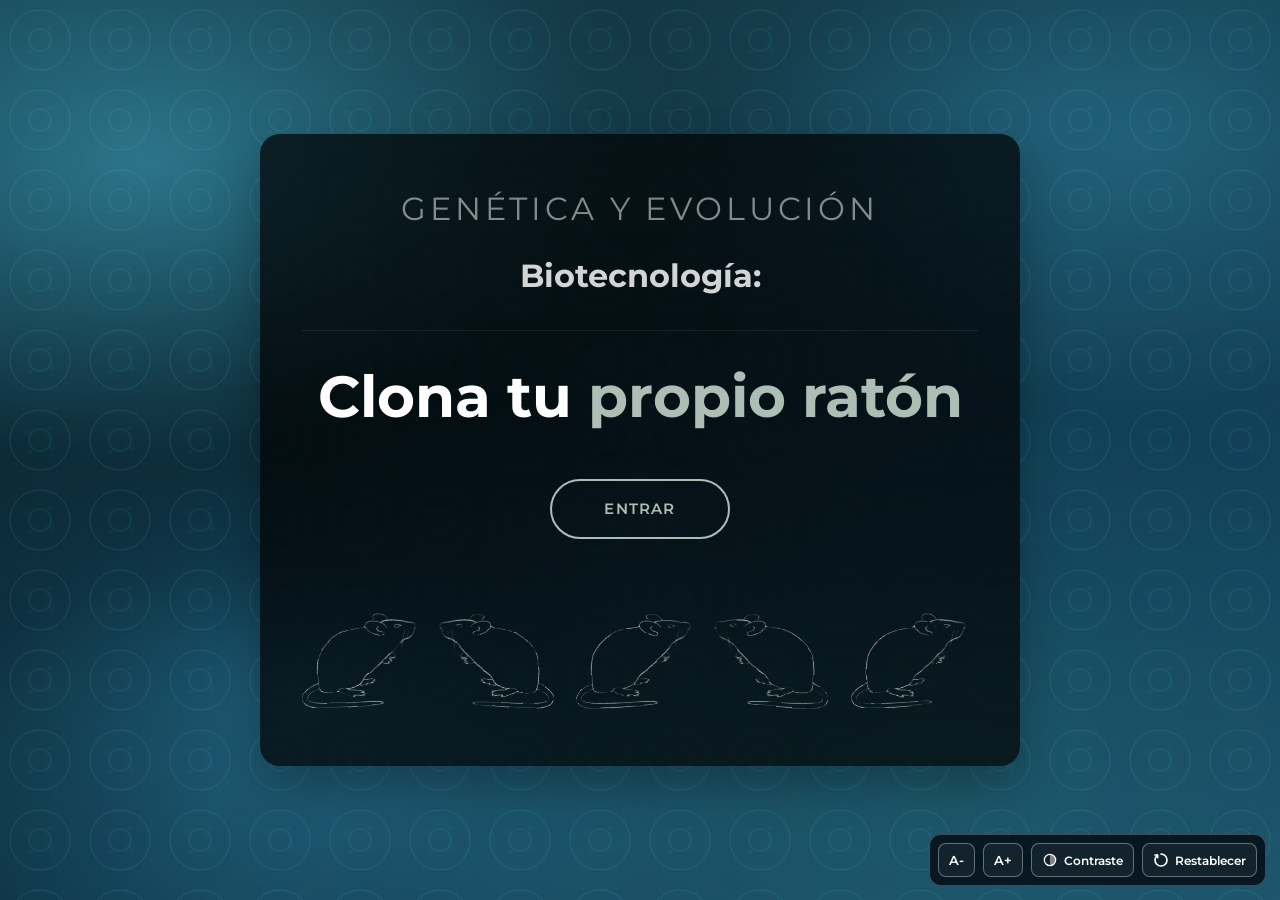
==== index.html @ f8369524 "Add SVG icons for navigation and branding - Added arrow-left.svg for left navigation functionality. " ====
<!DOCTYPE html>
<html lang="es">

<head>
  <!-- meta description -->
  <meta charset="UTF-8" />
  <meta name="viewport" content="width=device-width, initial-scale=1.0" />
  <meta name="description" content="Genética y Evolución – Clona tu propio ratón" />
  <meta name="title" content="Genética y Evolución – Clona tu propio ratón" />
  <meta name="keywords"
    content="biotecnología, genética, evolución, clonación, laboratorio, prelaboratorio, autoevaluación" />
  <meta name="author"
    content="Programa de Producción Electrónica Multimedial (PEM) - Universidad Estatal a Distancia (UNED)">
  <!-- og -->
  <meta property="og:title" content="Genética y Evolución – Clona tu propio ratón">
  <meta property="og:description"
    content="Este material está diseñado especialmente para personas docentes de biología, brindando una herramienta dinámica y enriquecedora para la enseñanza de conceptos clave de genética y evolución. Su propósito es brindar un espacio interactivo en el que las personas educadoras puedan explorar, experimentar y descubrir métodos innovadores para abordar la genética y evolución en el contexto de la vida cotidiana.">
  <meta property="og:image" content="https://multimedia.uned.ac.cr/pem/genetica-y-evolucion/og-image.png">
  <meta property="og:url" content="https://multimedia.uned.ac.cr/pem/genetica-y-evolucion/">
  <meta property="og:type" content="website">
  <meta property="og:locale" content="es_ES">
  <meta property="og:site_name" content="Genética y Evolución – Clona tu propio ratón">


  <title>Genética y Evolución</title>
  <link rel="icon" href="favicon.svg" type="image/svg+xml" />
  <link rel="stylesheet" href="app/css/styles.css" />
</head>

<body>

  <svg width="0" height="0" aria-hidden="true" focusable="false"
    style="position:absolute; left:-9999px; overflow:hidden;">
    <filter xmlns="http://www.w3.org/2000/svg" id="hand-drawn-filter" x="-20%" y="-20%" width="140%" height="140%">
      <feTurbulence id="prefix__turb" type="fractalNoise" baseFrequency="0.02 0.06" numOctaves="2" seed="2"
        result="turb">
        <animate attributeName="seed" from="2" to="20" dur="4s" repeatCount="indefinite" />
      </feTurbulence>
      <feDisplacementMap in2="turb" in="SourceGraphic" scale="5" xChannelSelector="R" yChannelSelector="G" />
      <feComponentTransfer>
        <feFuncR type="table" tableValues="0 0.5 1" />
        <feFuncG type="table" tableValues="0 0.5 1" />
        <feFuncB type="table" tableValues="0 0.5 1" />
        <feFuncA type="table" tableValues="0 0.5 1" />
      </feComponentTransfer>
      <feColorMatrix values="1 0 0 0 0 0 1 0 0 0 0 0 1 0 0 0 0 0 1 0" />
      <feComposite in2="SourceGraphic" operator="in" />
    </filter>
  </svg>



  <div class="frontbox-layout" id="frontbox-content">
    <section class="frontbox-card" aria-label="frontbox principal">
      <p class="frontbox-subtitle">Genética y evolución</p>
      <h2 class="frontbox-description">Biotecnología:</h2>
      <hr>
      <h1 class="frontbox-title">Clona tu <span>propio ratón</span></h1>
      <a href="main.html" class="btn-enter">Entrar</a>
      <div class="mouse-pattern-strip" aria-hidden="true">
        <div class="mouse-pattern-row">
          <span class="mouse-item"></span>
          <span class="mouse-item is-flipped"></span>
          <span class="mouse-item"></span>
          <span class="mouse-item is-flipped"></span>
          <span class="mouse-item"></span>
          <span class="mouse-item is-flipped"></span>
          <span class="mouse-item"></span>
          <span class="mouse-item is-flipped"></span>
          <span class="mouse-item"></span>
          <span class="mouse-item is-flipped"></span>
          <span class="mouse-item"></span>
          <span class="mouse-item is-flipped"></span>
        </div>
      </div>
    </section>
  </div>

  <script src="app/js/accessibility.js"></script>

</body>

</html>
---- app/css/styles.css ----
/* ============================================================
   FONTS
   ============================================================ */
@font-face {
    font-family: 'Montserrat';
    font-style: normal;
    font-weight: 100 900;
    font-display: swap;
    src: url('../fonts/montserrat/montserrat-latin-ext.woff2') format('woff2');
    unicode-range: U+0100-02BA, U+02BD-02C5, U+02C7-02CC, U+02CE-02D7,
        U+02DD-02FF, U+0304, U+0308, U+0329, U+1D00-1DBF, U+1E00-1E9F,
        U+1EF2-1EFF, U+2020, U+20A0-20AB, U+20AD-20C0, U+2113, U+2C60-2C7F,
        U+A720-A7FF;
}

@font-face {
    font-family: 'Montserrat';
    font-style: normal;
    font-weight: 100 900;
    font-display: swap;
    src: url('../fonts/montserrat/montserrat-latin.woff2') format('woff2');
    unicode-range: U+0000-00FF, U+0131, U+0152-0153, U+02BB-02BC, U+02C6,
        U+02DA, U+02DC, U+0304, U+0308, U+0329, U+2000-206F, U+20AC, U+2122,
        U+2191, U+2193, U+2212, U+2215, U+FEFF, U+FFFD;
}

/* ============================================================
   DESIGN TOKENS
   ============================================================ */
:root {
    --color-bg-start: #17475d;
    --color-bg-end: #1b5878;
    --color-bg-mid: #08222e;

    --color-accent: #adbeb5;
    --color-accent-dim: #3ab8c7;

    --color-brand-bg: rgba(0, 0, 0, 0.7);
    --color-brand-border: rgba(255, 255, 255, 0.08);

    --color-nav-border: rgba(255, 255, 255, 0.35);
    --color-nav-text: rgba(255, 255, 255, 0.90);
    --color-nav-hover-bg: rgba(255, 255, 255, 0.08);
    --color-nav-active-bg: rgba(255, 255, 255, 0.13);
    --color-nav-active-border: rgba(255, 255, 255, 0.5);

    --color-card-bg: rgba(0, 0, 0, 0.3);
    --color-card-border: rgba(255, 255, 255, 0.4);
    --color-card-heading: #ffffff;
    --color-card-text: rgba(255, 255, 255, 0.82);

    --font-main: 'Montserrat', 'Helvetica Neue', Helvetica, Arial, sans-serif;

    --sidebar-width: 260px;
    --sidebar-gap: 28px;

    --radius-brand: 14px;
    --radius-nav: 50px;
    --radius-card: 20px;

    --transition-speed: 0.22s;
}

/* ============================================================
   RESET & BASE
   ============================================================ */
*,
*::before,
*::after {
    box-sizing: border-box;
    margin: 0;
    padding: 0;
}

html {
    font-size: 16px;
    scroll-behavior: smooth;
    /* Gradient base */
    background-color: var(--color-bg-mid);
}

.screen-reader-only {
    position: absolute;
    width: 1px;
    height: 1px;
    padding: 0;
    margin: -1px;
    overflow: hidden;
    clip: rect(0, 0, 0, 0);
    white-space: nowrap;
    border: 0;
}

body {
    font-family: var(--font-main);
    font-weight: 400;
    line-height: 1.7;
    min-height: 100dvh;
    position: relative;
    overflow-x: hidden;
    color: var(--color-card-text);

    /* Gradient base */
    background-color: var(--color-bg-mid);
    background-image:
        url('../img/cell-bg.svg'),
        radial-gradient(55% 45% at 12% 18%, rgba(33, 112, 145, 0.58) 0%, rgba(33, 112, 145, 0.22) 42%, transparent 76%),
        radial-gradient(48% 42% at 82% 14%, rgba(20, 86, 120, 0.52) 0%, rgba(20, 86, 120, 0.20) 44%, transparent 78%),
        radial-gradient(62% 50% at 68% 70%, rgba(11, 58, 84, 0.62) 0%, rgba(11, 58, 84, 0.24) 46%, transparent 80%),
        radial-gradient(52% 46% at 24% 78%, rgba(45, 133, 170, 0.45) 0%, rgba(45, 133, 170, 0.16) 40%, transparent 76%),
        radial-gradient(40% 36% at 46% 40%, rgba(10, 42, 58, 0.50) 0%, rgba(10, 42, 58, 0.20) 38%, transparent 72%),
        linear-gradient(145deg, #0a2b3a 0%, var(--color-bg-mid) 34%, #0d3850 68%, #184d67 100%);
    background-repeat: repeat, no-repeat;
    background-attachment: fixed, fixed;
}

/* Subtle neo-biological animated glow layer */
body::before,
body::after {
    content: '';
    position: fixed;
    inset: -12%;
    pointer-events: none;
    z-index: 0;
}

body::before {
    background:
        radial-gradient(42% 36% at 18% 24%, rgba(96, 225, 236, 0.20) 0%, transparent 72%),
        radial-gradient(38% 34% at 82% 22%, rgba(80, 179, 214, 0.18) 0%, transparent 70%),
        radial-gradient(48% 42% at 68% 78%, rgba(84, 203, 173, 0.16) 0%, transparent 76%),
        radial-gradient(34% 30% at 26% 84%, rgba(54, 157, 193, 0.14) 0%, transparent 75%);
    filter: blur(7px);
    transform-origin: 50% 50%;
    mix-blend-mode: screen;
    opacity: 0.85;
    animation: bio-bg-drift 24s ease-in-out infinite alternate;
}

body::after {
    background:
        radial-gradient(120% 85% at 50% 10%, rgba(110, 233, 246, 0.085) 0%, transparent 62%),
        linear-gradient(125deg, rgba(120, 236, 245, 0.05) 0%, transparent 38%, rgba(85, 204, 184, 0.045) 62%, transparent 100%),
        conic-gradient(from 0deg at 50% 50%, rgba(120, 236, 245, 0.04), transparent 30%, rgba(120, 236, 245, 0.035), transparent 70%, rgba(120, 236, 245, 0.04));
    filter: blur(1px);
    mix-blend-mode: screen;
    opacity: 0.78;
    animation: bio-bg-breathe 12s ease-in-out infinite;
}

@keyframes bio-bg-drift {
    0% {
        transform: translate3d(0, 0, 0) scale(1);
    }

    50% {
        transform: translate3d(2.8%, -2.2%, 0) scale(1.05);
    }

    100% {
        transform: translate3d(-2.1%, 1.8%, 0) scale(1.04);
    }
}

@keyframes bio-bg-breathe {

    0%,
    100% {
        opacity: 0.56;
    }

    50% {
        opacity: 0.95;
    }
}

body>* {
    position: relative;
    z-index: 1;
}

/* CREDITS */

#credits-logo {
    width: 120px;
    margin: 20px;
}

/* ============================================================
   ACCESSIBILITY TOOLBAR
   ============================================================ */
.a11y-toolbar {
    position: fixed;
    right: 14px;
    bottom: 14px;
    z-index: 1400;
    display: flex;
    align-items: center;
    gap: 8px;
    padding: 8px;
    border-radius: 12px;
    background: rgba(4, 14, 22, 0.85);
    border: 1px solid rgba(255, 255, 255, 0.22);
    backdrop-filter: blur(6px);
    -webkit-backdrop-filter: blur(6px);
}

.a11y-btn {
    display: inline-flex;
    align-items: center;
    gap: 6px;
    min-height: 34px;
    padding: 6px 10px;
    border: 1px solid rgba(255, 255, 255, 0.35);
    border-radius: 8px;
    background: rgba(255, 255, 255, 0.05);
    color: #ffffff;
    font-family: var(--font-main);
    font-size: 0.82rem;
    font-weight: 600;
    cursor: pointer;
}

.a11y-btn:hover {
    background: rgba(255, 255, 255, 0.14);
}

.a11y-btn[aria-pressed='true'] {
    background: rgba(173, 190, 181, 0.28);
    border-color: rgba(255, 255, 255, 0.75);
}

.a11y-btn:focus-visible,
.btn-enter:focus-visible,
.nav-btn:focus-visible,
.hamburger-btn:focus-visible {
    outline: 3px solid #f8ff9a;
    outline-offset: 2px;
}

.a11y-label {
    font-size: 0.78rem;
}

.a11y-icon {
    width: 16px;
    height: 16px;
    flex-shrink: 0;
    display: block;
}

/* ============================================================
   ACCESSIBILITY MODES
   ============================================================ */
body.a11y-high-contrast {
    color: #ffffff;
}

body.a11y-high-contrast .brand-box,
body.a11y-high-contrast .content-card,
body.a11y-high-contrast .frontbox-card,
body.a11y-high-contrast .nav-btn,
body.a11y-high-contrast .mouse-pattern-strip,
body.a11y-high-contrast .a11y-toolbar {
    background: #07131d !important;
    border-color: #ffffff !important;
    backdrop-filter: none !important;
    -webkit-backdrop-filter: none !important;
}

body.a11y-high-contrast .nav-btn.active {
    background: #ffffff !important;
    color: #000000 !important;
    border: 2px solid #ffffff !important;
}

body.a11y-high-contrast .btn-enter {
    color: #ffffff;
    border-color: #ffffff;
    background: #07131d;
}

body.a11y-high-contrast .btn-enter:hover {
    background: #ffffff;
    color: #000000;
}

body.a11y-high-contrast .section-title,
body.a11y-high-contrast .frontbox-title span,
body.a11y-high-contrast .ref-list li::before {
    color: #ffffff;
}

body.a11y-high-contrast .prelab-slider-nav,
body.a11y-high-contrast .prelab-tab-btn,
body.a11y-high-contrast .prelab-arrow-btn,
body.a11y-high-contrast .prelab-tab-btn::after {
    border-color: #ffffff !important;
    background: #07131d !important;
    color: #ffffff !important;
}

body.a11y-high-contrast .prelab-tab-btn.is-active::after {
    background: #ffffff !important;
}

/* ============================================================
   TYPOGRAPHY
   ============================================================ */
h1,
h2,
h3 {
    font-family: var(--font-main);
    line-height: 1.25;
}

/* ============================================================
   APP LAYOUT  (sidebar + main)
   ============================================================ */
.app-layout {
    display: grid;
    grid-template-columns: var(--sidebar-width) 1fr;
    grid-template-rows: 100dvh;
    min-height: 100dvh;
}

/* ============================================================
   SIDEBAR
   ============================================================ */
.sidebar {
    position: sticky;
    top: 0;
    height: 100dvh;
    display: flex;
    flex-direction: column;
    padding: 24px 20px 32px;
    gap: var(--sidebar-gap);
    overflow-y: auto;
    /* subtle edge separator */
    border-right: 1px solid rgba(255, 255, 255, 0.05);
    min-width: 280px;
}

/* Brand box */
.brand-box {
    background-color: var(--color-brand-bg);
    border: 0px solid var(--color-brand-border);
    border-radius: var(--radius-brand);
    padding: 18px 20px 20px;
    text-align: center;
    backdrop-filter: blur(2px);
    -webkit-backdrop-filter: blur(2px);
}

.brand-subtitle {
    font-size: 0.85rem;
    font-weight: 700;
    letter-spacing: 0.04em;
    text-transform: uppercase;
    color: rgba(255, 255, 255, 0.55);
    margin-bottom: 6px;
}

.brand-title {
    font-size: 1.25rem;
    font-weight: 700;
    color: #ffffff;
    line-height: 1.3;
}

/* Nav */
.sidebar-nav {
    display: flex;
    flex-direction: column;
    gap: 12px;
}

.nav-btn {
    display: block;
    width: 100%;
    padding: 13px 22px;
    background: var(--color-card-bg);
    border: 2px solid var(--color-nav-border);
    border-radius: var(--radius-nav);
    color: var(--color-nav-text);
    font-family: var(--font-main);
    font-size: 0.92rem;
    font-weight: 600;
    text-align: center;
    cursor: pointer;
    transition:
        background-color var(--transition-speed) ease,
        border-color var(--transition-speed) ease,
        color var(--transition-speed) ease,
        transform var(--transition-speed) ease;
    letter-spacing: 0.01em;
    backdrop-filter: blur(2px);
    -webkit-backdrop-filter: blur(2px);
}

.nav-btn:hover {
    background-color: rgba(255, 255, 255, 0.10);
    border-color: rgba(255, 255, 255, 0.6);
    transform: translateX(3px);
}

.nav-btn.active {
    background-color: var(--color-nav-active-bg);
    border-color: var(--color-nav-active-border);
    color: #ffffff;
    border: none;
}

/* Hamburger button — hidden on desktop */
.hamburger-btn {
    display: none;
}

/* separator line in sidebar */
hr {
    border: none;
    border-top: 1px solid rgba(255, 255, 255, 0.08);
    margin: 12px 0;
    width: 100%;
}

/* ============================================================
   MAIN CONTENT AREA
   ============================================================ */
.main-content {
    padding: 48px 56px 64px 48px;
    overflow-y: auto;
    height: 100dvh;
}

/* ============================================================
   SECTIONS
   ============================================================ */
.content-section {
    display: none;
    animation: fade-in var(--transition-speed) ease;
}

.content-section.visible {
    display: block;
}

@keyframes fade-in {
    from {
        opacity: 0;
        transform: translateY(8px);
    }

    to {
        opacity: 1;
        transform: translateY(0);
    }
}

.section-title {
    font-size: 2rem;
    font-weight: 700;
    color: var(--color-accent);
    margin-bottom: 32px;
    letter-spacing: -0.01em;
    text-shadow: 2px 2px 2px rgba(26, 26, 26, 0.8);
}

/* ============================================================
   CONTENT CARD
   ============================================================ */
.content-card {
    background: var(--color-card-bg);
    border: 2px solid var(--color-card-border);
    border-radius: var(--radius-card);
    padding: 40px 44px;
    backdrop-filter: blur(2px);
    -webkit-backdrop-filter: blur(2px);
}

.card-heading {
    font-size: 1.2rem;
    font-weight: 700;
    color: var(--color-card-heading);
    margin-bottom: 20px;
}

.card-body p {
    margin-bottom: 16px;
    font-size: 0.97rem;
    color: var(--color-card-text);
}

.card-body p:last-child {
    margin-bottom: 0;
}

/* ============================================================
   PRELABORATORIO SLIDER
   ============================================================ */
.prelab-slider {
    display: flex;
    flex-direction: column;
    gap: 10px;
}

.prelab-slider-card {
    padding-bottom: 36px;
    min-height: 500px;
}

.prelab-slide {
    display: none;
}

.prelab-slide.visible {
    display: block;
}

.prelab-slider-nav {
    display: grid;
    grid-template-columns: minmax(130px, 160px) 1fr minmax(130px, 160px);
    align-items: center;
    gap: 14px;
    padding: 10px 14px;
    border-radius: 16px;
    border: 2px solid rgba(255, 255, 255, 0.34);
    background: var(--color-card-bg);
    backdrop-filter: blur(2px);
    -webkit-backdrop-filter: blur(2px);
}

.prelab-arrow-container {
    display: flex;
    align-items: center;
}

.prelab-arrow-container#prelab-prev-btn {
    justify-content: start;
}

.prelab-arrow-container#prelab-next-btn {
    justify-content: end;
}

.prelab-arrow-btn {
    display: inline-flex;
    align-items: center;
    justify-content: center;
    gap: 10px;
    padding: 8px 10px;
    border: 1px solid rgba(255, 255, 255, 0.4);
    border-radius: var(--radius-nav);
    background: rgba(255, 255, 255, 0.04);
    color: #ffffff;
    font-family: var(--font-main);
    font-size: 0.9rem;
    font-weight: 700;
    letter-spacing: 0.01em;
    cursor: pointer;
    transition:
        background-color var(--transition-speed) ease,
        border-color var(--transition-speed) ease,
        transform var(--transition-speed) ease,
        color var(--transition-speed) ease;
}

.prelab-arrow-btn:hover:not(:disabled) {
    background: rgba(173, 190, 181, 0.2);
    border-color: rgba(255, 255, 255, 0.72);
    transform: translateY(-1px);
}

.prelab-arrow-btn:disabled {
    opacity: 0.3;
    cursor: not-allowed;
}

.prelab-arrow-btn.prelab-arrow-btn--hint:not(:disabled) {
    animation: prelab-next-hint-pulse 2.2s ease-in-out infinite;
    border-color: rgba(173, 190, 181, 0.72);
    box-shadow: 0 0 0 0 rgba(173, 190, 181, 0.24);
}

@keyframes prelab-next-hint-pulse {

    0%,
    100% {
        transform: translateY(0) scale(1);
        box-shadow: 0 0 0 0 rgba(173, 190, 181, 0.26);
    }

    45% {
        transform: translateY(0) scale(1.05);
        box-shadow: 0 0 0 10px rgba(173, 190, 181, 0);
    }
}

.prelab-arrow-icon {
    display: inline-flex;
    width: 44px;
    height: 44px;
    align-items: center;
    justify-content: center;
    border-radius: 50%;
    border: 0px solid rgba(255, 255, 255, 0.28);
    font-size: 1rem;
    line-height: 1;
}

.prelab-arrow-icon {
    filter: url("#hand-drawn-filter");
}

.prelab-tab-list {
    display: flex;
    align-items: stretch;
    justify-content: center;
    gap: 10px;
    min-width: 0;
}

.prelab-tab-btn {
    flex: 1 1 auto;
    min-width: 100px;
    max-width: 160px;
    padding: 6px 10px 9px;
    border: 0px solid rgba(255, 255, 255, 0.38);
    border-radius: 11px;
    background: rgba(255, 255, 255, 0.03);
    color: rgba(255, 255, 255, 0.88);
    font-family: var(--font-main);
    font-size: 0.8rem;
    font-weight: 700;
    line-height: 1.2;
    text-align: center;
    cursor: pointer;
    transition:
        background-color var(--transition-speed) ease,
        border-color var(--transition-speed) ease,
        color var(--transition-speed) ease,
        transform var(--transition-speed) ease;
}

.prelab-tab-btn::after {
    content: '';
    display: block;
    width: min(54px, 70%);
    height: 14px;
    margin: 7px auto 0;
    border-radius: 999px;
    background: rgba(0, 0, 0, 0.66);
    border: 1px solid rgba(255, 255, 255, 0.36);
}

.prelab-tab-btn:hover {
    border-color: rgba(255, 255, 255, 0.65);
    background: rgba(255, 255, 255, 0.13);
}

.prelab-tab-btn.is-active {
    background: rgba(173, 190, 181, 0.18);
    color: #ffffff;
    border-color: rgba(173, 190, 181, 0.92);
    border: 1px solid rgba(255, 255, 255, 0.38);
}

.prelab-tab-btn.is-active::after {
    background: rgba(173, 190, 181, 0.75);
    border-color: rgba(255, 255, 255, 0.8);
}

.prelab-tab-btn:focus-visible,
.prelab-arrow-btn:focus-visible {
    outline: 3px solid #f8ff9a;
    outline-offset: 2px;
}

/* References & Credits list */
.ref-list {
    list-style: none;
    display: flex;
    flex-direction: column;
    gap: 10px;
}

.ref-list li {
    font-size: 0.95rem;
    color: var(--color-card-text);
    padding-left: 16px;
    position: relative;
}

.ref-list li::before {
    content: '—';
    position: absolute;
    left: 0;
    color: var(--color-accent);
    font-weight: 600;
}

/* ============================================================
   INDEX / frontbox
   ============================================================ */
.frontbox-layout {
    display: flex;
    flex-direction: column;
    align-items: center;
    justify-content: center;
    min-height: 100dvh;
    text-align: center;
    padding: 24px;
}

.frontbox-card {
    width: min(760px, 100%);
    background: rgba(0, 0, 0, 0.7);
    border: 0px solid rgba(255, 255, 255, 0.22);
    border-radius: var(--radius-card);
    padding: 48px 42px;
    backdrop-filter: blur(2px);
    -webkit-backdrop-filter: blur(2px);
    box-shadow: 0 20px 45px rgba(0, 0, 0, 0.28);
    min-height: 70dvh;
    display: flex;
    flex-direction: column;
    align-items: center;
    justify-content: center;
    vertical-align: middle;

}

.frontbox-subtitle {
    font-size: 2rem;
    font-weight: 400;
    letter-spacing: 0.12em;
    text-transform: uppercase;
    color: rgba(255, 255, 255, 0.5);
    margin-bottom: 14px;
}

.frontbox-title {
    font-size: clamp(3rem, 5vw, 3.6rem);
    font-weight: 700;
    color: #ffffff;
    line-height: 1.15;
    margin-bottom: 50px;
    margin-top: 20px;
}

.frontbox-title span {
    color: var(--color-accent);
}

.frontbox-description {
    font-size: 2rem;
    color: var(--color-card-text);
    margin-bottom: 16px;
    line-height: 1.6;
}

.btn-enter {
    display: inline-block;
    padding: 15px 52px;
    background: transparent;
    border: 2px solid var(--color-accent);
    border-radius: var(--radius-nav);
    color: var(--color-accent);
    font-family: var(--font-main);
    font-size: 0.95rem;
    font-weight: 600;
    letter-spacing: 0.08em;
    text-transform: uppercase;
    text-decoration: none;
    cursor: pointer;
    transition:
        background-color var(--transition-speed) ease,
        color var(--transition-speed) ease,
        transform var(--transition-speed) ease,
        box-shadow var(--transition-speed) ease;
    animation: enter-btn-pulse 2.6s ease-in-out infinite;
}

.btn-enter:hover {
    background-color: var(--color-accent);
    color: var(--color-bg-start);
    transform: translateY(-2px);
    animation-play-state: paused;
}

.btn-enter:focus-visible {
    outline: 2px solid rgba(255, 255, 255, 0.75);
    outline-offset: 3px;
}

@keyframes enter-btn-pulse {

    0%,
    100% {
        box-shadow: 0 0 0 0 rgba(173, 190, 181, 0.00);
        transform: translateY(0);
    }

    50% {
        box-shadow: 0 0 0 8px rgba(173, 190, 181, 0.12);
        transform: translateY(-1px);
    }
}

@media (prefers-reduced-motion: reduce) {
    .btn-enter {
        animation: none;
    }

    .prelab-arrow-btn.prelab-arrow-btn--hint:not(:disabled) {
        animation: none;
    }

    .mouse-item {
        animation: none;
    }

    body::before,
    body::after {
        animation: none;
    }
}

.mouse-pattern-strip {
    position: relative;
    padding-top: 64px;
    width: 100%;
    min-height: 130px;
    overflow: hidden;
    filter: url("#hand-drawn-filter");
    will-change: filter;
}

.mouse-pattern-row {
    width: 100%;
    display: flex;
    align-items: center;
    justify-content: flex-start;
    gap: clamp(22px, 2.6vw, 22px);
}

.mouse-item {
    --mouse-flip: 1;
    display: block;
    flex: 0 0 clamp(110px, 9vw, 148px);
    height: clamp(110px, 9vw, 148px);
    background-image: url('../img/mouse-transparent.png');
    background-repeat: no-repeat;
    background-size: contain;
    background-position: center;
    transform: scaleX(var(--mouse-flip)) translateY(0) rotate(0deg);
    transform-origin: center;
    animation: mouse-hand-drawn-wobble 4.6s ease-in-out infinite;
    will-change: transform;
}

.mouse-item.is-flipped {
    --mouse-flip: -1;
}

.mouse-item:nth-child(2n) {
    animation-duration: 5.2s;
    animation-delay: -0.6s;
}

.mouse-item:nth-child(3n) {
    animation-duration: 4.1s;
    animation-delay: -1.1s;
}

@keyframes mouse-hand-drawn-wobble {

    0%,
    100% {
        transform: scaleX(var(--mouse-flip)) translateY(0) rotate(0deg);
    }

    35% {
        transform: scaleX(var(--mouse-flip)) translateY(-1px) rotate(-0.8deg);
    }

    68% {
        transform: scaleX(var(--mouse-flip)) translateY(1px) rotate(0.7deg);
    }
}

/* ============================================================
   RESPONSIVE  —  ≤ 980px  (prelab slider dots)
   ============================================================ */
@media (max-width: 980px) {
    .prelab-tab-btn {
        flex: 0 0 14px;
        min-width: 14px;
        max-width: 14px;
        height: 14px;
        border-radius: 50%;
        padding: 0;
        font-size: 0;
        background: rgba(255, 255, 255, 0.22);
        border: 1.5px solid rgba(255, 255, 255, 0.45);
        transition:
            background-color var(--transition-speed) ease,
            border-color var(--transition-speed) ease,
            transform var(--transition-speed) ease;
    }

    .prelab-tab-btn::after {
        display: none;
    }

    .prelab-tab-btn:hover {
        background: rgba(255, 255, 255, 0.42);
        border-color: rgba(255, 255, 255, 0.7);
        transform: scale(1.2);
    }

    .prelab-tab-btn.is-active {
        background: var(--color-accent);
        border-color: var(--color-accent);
        transform: scale(1.3);
    }

    .prelab-tab-list {
        gap: 10px;
        justify-content: center;
    }
}

/* ============================================================
   RESPONSIVE  —  ≤ 768px  (hamburger menu)
   ============================================================ */
@media (max-width: 768px) {
    .app-layout {
        grid-template-columns: 1fr;
        grid-template-rows: auto 1fr;
        min-height: 100dvh;
    }

    /* Sidebar becomes a top bar */
    .sidebar {
        position: sticky;
        top: 0;
        z-index: 100;
        height: auto;
        flex-direction: row;
        align-items: center;
        flex-wrap: wrap;
        padding: 12px 16px;
        gap: 0;
        border-right: none;
        border-bottom: 1px solid rgba(255, 255, 255, 0.08);
        /* Same gradient as body so it blends */
        background-color: #091e2e;
        background-image: linear-gradient(145deg, #091e2e 0%, #0b2a3b 100%);
    }

    /* Brand stretches to fill row, hamburger is on the right */
    .brand-box {
        flex: 1;
        border-radius: 10px;
        padding: 12px 16px 13px;
    }

    /* Hamburger button */
    .hamburger-btn {
        display: flex;
        flex-direction: column;
        justify-content: center;
        gap: 5px;
        background: rgba(0, 0, 0, 0.25);
        border: 2px solid var(--color-nav-border);
        border-radius: 10px;
        padding: 10px 13px;
        cursor: pointer;
        flex-shrink: 0;
        margin-left: 12px;
        transition: background-color var(--transition-speed) ease;
    }

    .hamburger-btn:hover {
        background-color: rgba(255, 255, 255, 0.10);
    }

    .hamburger-line {
        display: block;
        width: 22px;
        height: 2px;
        background-color: rgba(255, 255, 255, 0.85);
        border-radius: 2px;
        transform-origin: center;
        transition:
            transform var(--transition-speed) ease,
            opacity var(--transition-speed) ease;
    }

    /* Animated X when open */
    .sidebar.nav-open .hamburger-line:nth-child(1) {
        transform: translateY(7px) rotate(45deg);
    }

    .sidebar.nav-open .hamburger-line:nth-child(2) {
        opacity: 0;
        transform: scaleX(0);
    }

    .sidebar.nav-open .hamburger-line:nth-child(3) {
        transform: translateY(-7px) rotate(-45deg);
    }

    /* Nav — hidden by default, full width below the top bar */
    .sidebar-nav {
        display: none;
        flex-direction: column;
        gap: 8px;
        width: 100%;
        margin-top: 12px;
        padding-bottom: 4px;
    }

    .sidebar.nav-open .sidebar-nav {
        display: flex;
    }

    .nav-btn {
        width: 100%;
        padding: 12px 20px;
        font-size: 0.88rem;
        text-align: left;
        border-radius: 10px;
    }

    .nav-btn:hover {
        transform: none;
    }

    .main-content {
        height: auto;
        padding: 28px 20px 48px;
    }

    .section-title {
        font-size: 1.5rem;
        margin-bottom: 20px;
    }

    .content-card {
        padding: 24px 22px;
    }

    .frontbox-layout {
        min-height: 100dvh;
        padding: 0;
    }

    .frontbox-card {
        width: 100%;
        min-height: 100dvh;
        border-radius: 0;
        padding: clamp(28px, 6vw, 44px) clamp(18px, 4vw, 30px);
    }

    .mouse-pattern-strip {
        min-height: 112px;
        padding-top: 30px;
    }

    .mouse-pattern-row {
        gap: 20px;
    }

    .mouse-item {
        flex-basis: 102px;
        height: 102px;
    }

    .a11y-toolbar {
        left: 12px;
        right: 12px;
        bottom: 12px;
        justify-content: center;
        flex-wrap: wrap;
    }

    .a11y-btn {
        font-size: 0.78rem;
        padding: 6px 8px;
    }

    .prelab-slider-nav {
        grid-template-columns: minmax(60px, auto) 1fr minmax(60px, auto);
        gap: 10px;
        padding: 10px 12px;
    }

    .prelab-slider-card {
        padding-bottom: 24px;
    }
}

/* ============================================================
   RESPONSIVE  —  ≤ 480px
   ============================================================ */
@media (max-width: 480px) {
    .brand-title {
        font-size: 1rem;
    }

    .section-title {
        font-size: 1.3rem;
    }

    .card-heading {
        font-size: 1.05rem;
    }

    .frontbox-layout {
        min-height: 100dvh;
        padding: 0;
    }

    .frontbox-card {
        width: 100%;
        min-height: 100dvh;
        border-radius: 0;
        padding: max(20px, env(safe-area-inset-top)) 16px max(20px, env(safe-area-inset-bottom));
    }

    .btn-enter {
        width: 100%;
        max-width: 280px;
        padding: 13px 22px;
    }

    .mouse-pattern-strip {
        min-height: 92px;
        padding-top: 18px;
    }

    .mouse-pattern-row {
        gap: 14px;
    }

    .mouse-item {
        flex-basis: 78px;
        height: 78px;
    }

    .a11y-btn .a11y-label {
        display: none;
    }
}
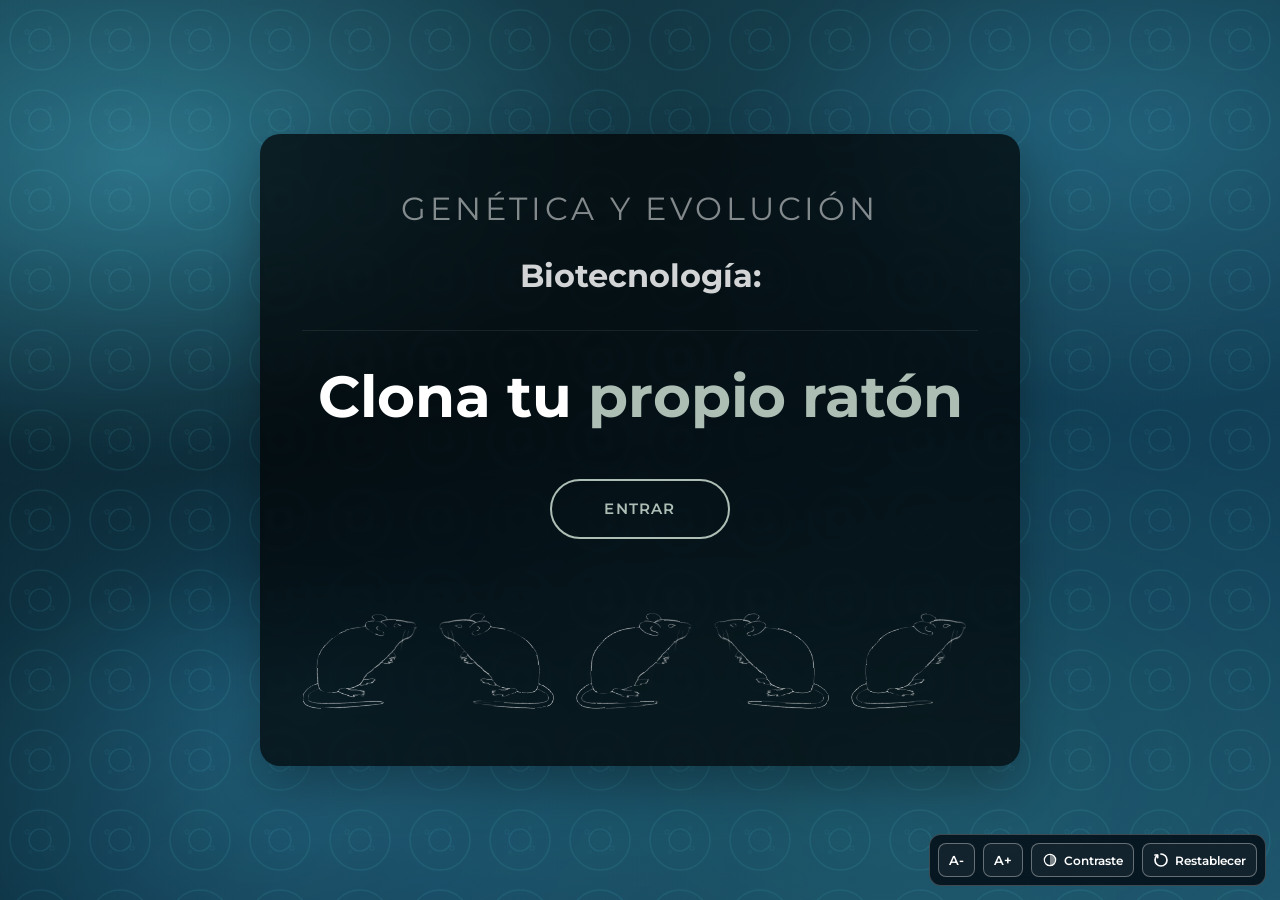
==== commit 5dd6a497: "feat: add spray border styles and SVG filters for enhanced visual effects" ====
--- a/index.html
+++ b/index.html
@@ -29,27 +29,6 @@
 
 <body>
 
-  <svg width="0" height="0" aria-hidden="true" focusable="false"
-    style="position:absolute; left:-9999px; overflow:hidden;">
-    <filter xmlns="http://www.w3.org/2000/svg" id="hand-drawn-filter" x="-20%" y="-20%" width="140%" height="140%">
-      <feTurbulence id="prefix__turb" type="fractalNoise" baseFrequency="0.02 0.06" numOctaves="2" seed="2"
-        result="turb">
-        <animate attributeName="seed" from="2" to="20" dur="4s" repeatCount="indefinite" />
-      </feTurbulence>
-      <feDisplacementMap in2="turb" in="SourceGraphic" scale="5" xChannelSelector="R" yChannelSelector="G" />
-      <feComponentTransfer>
-        <feFuncR type="table" tableValues="0 0.5 1" />
-        <feFuncG type="table" tableValues="0 0.5 1" />
-        <feFuncB type="table" tableValues="0 0.5 1" />
-        <feFuncA type="table" tableValues="0 0.5 1" />
-      </feComponentTransfer>
-      <feColorMatrix values="1 0 0 0 0 0 1 0 0 0 0 0 1 0 0 0 0 0 1 0" />
-      <feComposite in2="SourceGraphic" operator="in" />
-    </filter>
-  </svg>
-
-
-
   <div class="frontbox-layout" id="frontbox-content">
     <section class="frontbox-card" aria-label="frontbox principal">
       <p class="frontbox-subtitle">Genética y evolución</p>
@@ -76,6 +55,7 @@
     </section>
   </div>
 
+  <script src="app/js/svg-filters.js"></script>
   <script src="app/js/accessibility.js"></script>
 
 </body>
--- a/app/css/styles.css
+++ b/app/css/styles.css
@@ -304,6 +304,55 @@
     background: #ffffff !important;
 }
 
+/* SPRAY BORDER */
+
+.spray-border {
+    position: relative;
+    overflow: hidden;
+    isolation: isolate;
+}
+
+/*
+    CAPA DEL BORDE
+*/
+
+.spray-border::after {
+    content: "";
+    position: absolute;
+    inset: 0;
+    border-radius: inherit;
+    background: white;
+    filter: url(#spray-noise);
+    opacity: .75;
+    mix-blend-mode: screen;
+    pointer-events: none;
+    /*
+    máscara:
+    crea un borde completo
+  */
+    padding: 2px;
+    mask:
+        linear-gradient(#000 0 0) content-box,
+        linear-gradient(#000 0 0);
+
+    mask-composite: exclude;
+
+    -webkit-mask:
+        linear-gradient(#000 0 0) content-box,
+        linear-gradient(#000 0 0);
+
+    -webkit-mask-composite: xor;
+}
+
+.nav-btn.spray-border.active::after,
+.nav-btn.spray-border[aria-current="page"]::after,
+.content-card.spray-border::after,
+.prelab-slider-nav.spray-border::after,
+.prelab-arrow-btn.spray-border::after {
+    filter: url(#spray-hand-drawn);
+    padding: 3.5px;
+}
+
 /* ============================================================
    TYPOGRAPHY
    ============================================================ */
@@ -350,6 +399,7 @@
     text-align: center;
     backdrop-filter: blur(2px);
     -webkit-backdrop-filter: blur(2px);
+    text-decoration: none;
 }
 
 .brand-subtitle {
@@ -380,7 +430,7 @@
     width: 100%;
     padding: 13px 22px;
     background: var(--color-card-bg);
-    border: 2px solid var(--color-nav-border);
+    border: 0px solid var(--color-nav-border);
     border-radius: var(--radius-nav);
     color: var(--color-nav-text);
     font-family: var(--font-main);
@@ -471,7 +521,7 @@
    ============================================================ */
 .content-card {
     background: var(--color-card-bg);
-    border: 2px solid var(--color-card-border);
+    border: 0px solid var(--color-card-border);
     border-radius: var(--radius-card);
     padding: 40px 44px;
     backdrop-filter: blur(2px);
@@ -524,7 +574,7 @@
     gap: 14px;
     padding: 10px 14px;
     border-radius: 16px;
-    border: 2px solid rgba(255, 255, 255, 0.34);
+    border: 0px solid rgba(255, 255, 255, 0.34);
     background: var(--color-card-bg);
     backdrop-filter: blur(2px);
     -webkit-backdrop-filter: blur(2px);
@@ -549,7 +599,7 @@
     justify-content: center;
     gap: 10px;
     padding: 8px 10px;
-    border: 1px solid rgba(255, 255, 255, 0.4);
+    border: 0px solid rgba(255, 255, 255, 0.4);
     border-radius: var(--radius-nav);
     background: rgba(255, 255, 255, 0.04);
     color: #ffffff;
@@ -627,7 +677,7 @@
     padding: 6px 10px 9px;
     border: 0px solid rgba(255, 255, 255, 0.38);
     border-radius: 11px;
-    background: rgba(255, 255, 255, 0.03);
+    background: none;
     color: rgba(255, 255, 255, 0.88);
     font-family: var(--font-main);
     font-size: 0.8rem;
@@ -659,10 +709,10 @@
 }
 
 .prelab-tab-btn.is-active {
-    background: rgba(173, 190, 181, 0.18);
+    background: none;
     color: #ffffff;
     border-color: rgba(173, 190, 181, 0.92);
-    border: 1px solid rgba(255, 255, 255, 0.38);
+    border: 0px solid rgba(255, 255, 255, 0.38);
 }
 
 .prelab-tab-btn.is-active::after {
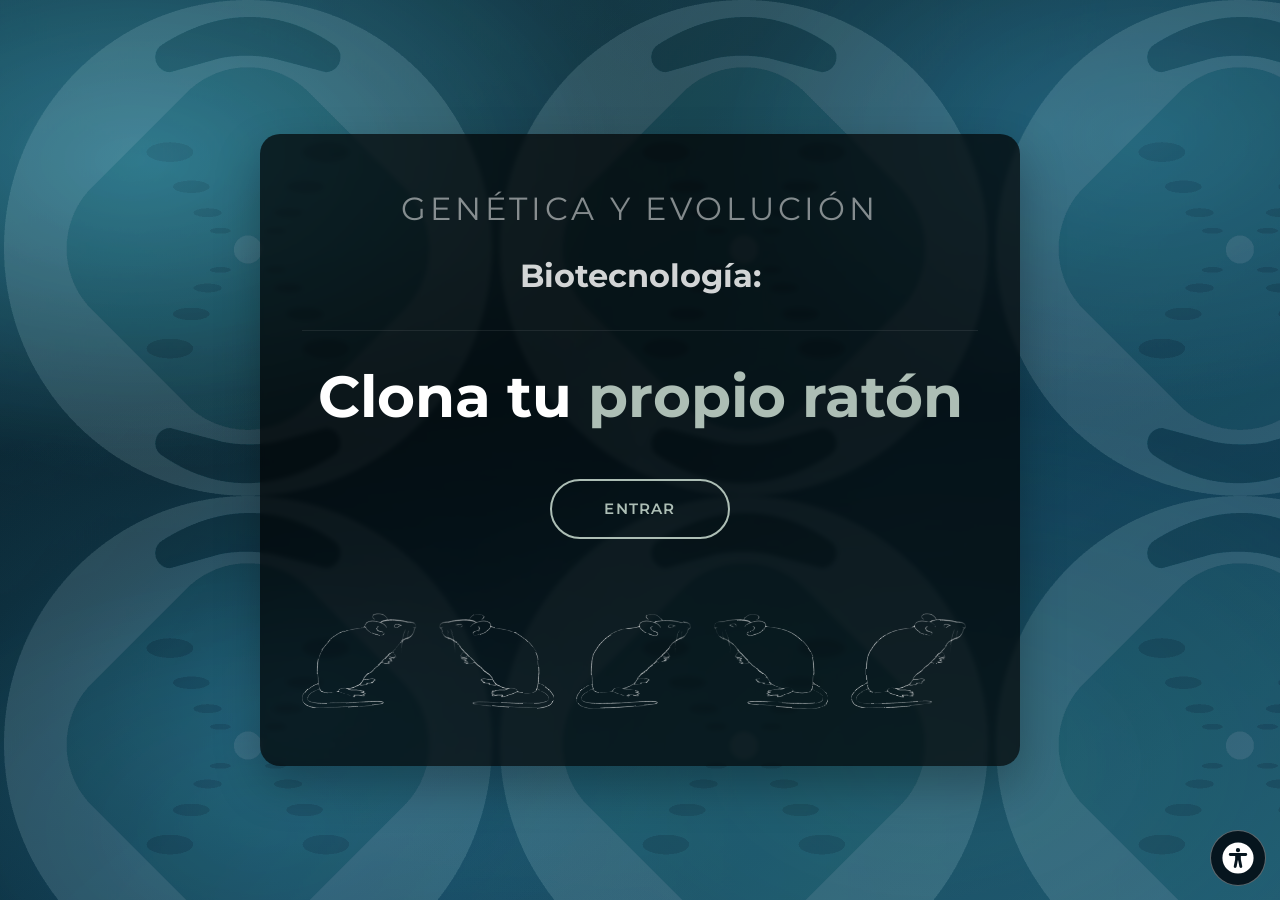
==== commit 96c33325: "fix: replace SVG background with PNG and update favicon references" ====
--- a/index.html
+++ b/index.html
@@ -23,7 +23,7 @@
 
 
   <title>Genética y Evolución</title>
-  <link rel="icon" href="favicon.svg" type="image/svg+xml" />
+  <link rel="icon" href="favicon.png" type="image/svg+xml" />
   <link rel="stylesheet" href="app/css/styles.css" />
 </head>
 
--- a/app/css/styles.css
+++ b/app/css/styles.css
@@ -44,6 +44,8 @@
     --color-nav-active-bg: rgba(255, 255, 255, 0.13);
     --color-nav-active-border: rgba(255, 255, 255, 0.5);
 
+    --color-link: #ede9c7;
+
     --color-card-bg: rgba(0, 0, 0, 0.3);
     --color-card-border: rgba(255, 255, 255, 0.4);
     --color-card-heading: #ffffff;
@@ -103,7 +105,7 @@
     /* Gradient base */
     background-color: var(--color-bg-mid);
     background-image:
-        url('../img/cell-bg.svg'),
+        url('../img/web/cell-bg.png'),
         radial-gradient(55% 45% at 12% 18%, rgba(33, 112, 145, 0.58) 0%, rgba(33, 112, 145, 0.22) 42%, transparent 76%),
         radial-gradient(48% 42% at 82% 14%, rgba(20, 86, 120, 0.52) 0%, rgba(20, 86, 120, 0.20) 44%, transparent 78%),
         radial-gradient(62% 50% at 68% 70%, rgba(11, 58, 84, 0.62) 0%, rgba(11, 58, 84, 0.24) 46%, transparent 80%),
@@ -179,6 +181,13 @@
     z-index: 1;
 }
 
+/* LINKS */
+
+a {
+    color: var(--color-link);
+    text-decoration: underline;
+}
+
 /* CREDITS */
 
 #credits-logo {
@@ -195,7 +204,15 @@
     bottom: 14px;
     z-index: 1400;
     display: flex;
+    flex-direction: column;
+    align-items: flex-end;
+    gap: 8px;
+}
+
+.a11y-options {
+    display: flex;
     align-items: center;
+    justify-content: center;
     gap: 8px;
     padding: 8px;
     border-radius: 12px;
@@ -203,6 +220,42 @@
     border: 1px solid rgba(255, 255, 255, 0.22);
     backdrop-filter: blur(6px);
     -webkit-backdrop-filter: blur(6px);
+}
+
+.a11y-options[hidden] {
+    display: none;
+}
+
+.a11y-toggle {
+    width: 56px;
+    height: 56px;
+    padding: 10px;
+    border-radius: 999px;
+    border: 1px solid rgba(255, 255, 255, 0.35);
+    background: rgba(4, 14, 22, 0.9);
+    cursor: pointer;
+    display: inline-flex;
+    align-items: center;
+    justify-content: center;
+    backdrop-filter: blur(6px);
+    -webkit-backdrop-filter: blur(6px);
+    transition: transform var(--transition-speed) ease, background var(--transition-speed) ease;
+}
+
+.a11y-toggle:hover {
+    transform: translateY(-1px);
+    background: rgba(255, 255, 255, 0.12);
+}
+
+.a11y-toolbar.is-open .a11y-toggle {
+    background: rgba(173, 190, 181, 0.28);
+}
+
+.a11y-toggle-icon {
+    width: 100%;
+    height: 100%;
+    object-fit: contain;
+    display: block;
 }
 
 .a11y-btn {
@@ -231,6 +284,7 @@
 }
 
 .a11y-btn:focus-visible,
+.a11y-toggle:focus-visible,
 .btn-enter:focus-visible,
 .nav-btn:focus-visible,
 .hamburger-btn:focus-visible {
@@ -261,7 +315,8 @@
 body.a11y-high-contrast .frontbox-card,
 body.a11y-high-contrast .nav-btn,
 body.a11y-high-contrast .mouse-pattern-strip,
-body.a11y-high-contrast .a11y-toolbar {
+body.a11y-high-contrast .a11y-options,
+body.a11y-high-contrast .a11y-toggle {
     background: #07131d !important;
     border-color: #ffffff !important;
     backdrop-filter: none !important;
@@ -330,7 +385,7 @@
     máscara:
     crea un borde completo
   */
-    padding: 2px;
+    padding: 1px;
     mask:
         linear-gradient(#000 0 0) content-box,
         linear-gradient(#000 0 0);
@@ -350,7 +405,7 @@
 .prelab-slider-nav.spray-border::after,
 .prelab-arrow-btn.spray-border::after {
     filter: url(#spray-hand-drawn);
-    padding: 3.5px;
+    padding: 2px;
 }
 
 /* ============================================================
@@ -446,6 +501,7 @@
     letter-spacing: 0.01em;
     backdrop-filter: blur(2px);
     -webkit-backdrop-filter: blur(2px);
+    position: relative;
 }
 
 .nav-btn:hover {
@@ -458,7 +514,62 @@
     background-color: var(--color-nav-active-bg);
     border-color: var(--color-nav-active-border);
     color: #ffffff;
+    text-shadow: 1px 1px 1px rgba(26, 26, 26, 0.95);
     border: none;
+    animation: nav-active-glow 3.5s ease-in-out infinite;
+}
+
+.nav-btn.active::before {
+    content: '';
+    position: absolute;
+    top: -130%;
+    left: -35%;
+    width: 45%;
+    height: 320%;
+    background: linear-gradient(120deg,
+            rgba(255, 255, 255, 0) 0%,
+            rgba(255, 255, 255, 0.36) 50%,
+            rgba(255, 255, 255, 0) 100%);
+    transform: translateX(-260%) skewX(-18deg);
+    opacity: 0;
+    pointer-events: none;
+    animation: nav-active-reflection 3.5s ease-in-out infinite;
+}
+
+@keyframes nav-active-glow {
+
+    0%,
+    64%,
+    100% {
+        box-shadow: 0 0 0 0 rgba(255, 255, 255, 0);
+    }
+
+    82% {
+        box-shadow: 0 0 16px rgba(255, 255, 255, 0.34);
+    }
+}
+
+@keyframes nav-active-reflection {
+
+    0%,
+    60% {
+        transform: translateX(-260%) skewX(-18deg);
+        opacity: 0;
+    }
+
+    70% {
+        opacity: 0.56;
+    }
+
+    97% {
+        transform: translateX(360%) skewX(-18deg);
+        opacity: 0;
+    }
+
+    100% {
+        transform: translateX(360%) skewX(-18deg);
+        opacity: 0;
+    }
 }
 
 /* Hamburger button — hidden on desktop */
@@ -545,18 +656,49 @@
     margin-bottom: 0;
 }
 
+/* Content tables */
+.card-body table {
+    width: 100%;
+    margin: 14px 0 18px;
+    border-collapse: collapse;
+    border: 1px solid #ffffff;
+    background: rgba(255, 255, 255, 0.03);
+}
+
+.card-body th,
+.card-body td {
+    border: 1px solid #ffffff;
+    padding: 12px 14px;
+    text-align: left;
+    vertical-align: top;
+    font-size: 0.94rem;
+    color: var(--color-card-text);
+}
+
+.card-body th {
+    color: #ffffff;
+    font-weight: 700;
+    background: rgba(255, 255, 255, 0.09);
+}
+
+.card-body tbody tr:nth-child(even) {
+    background: rgba(255, 255, 255, 0.04);
+}
+
 /* ============================================================
    PRELABORATORIO SLIDER
    ============================================================ */
 .prelab-slider {
     display: flex;
     flex-direction: column;
-    gap: 10px;
+    gap: 0px;
 }
 
 .prelab-slider-card {
     padding-bottom: 36px;
     min-height: 500px;
+    border-top-left-radius: 0%;
+    border-top-right-radius: 0%;
 }
 
 .prelab-slide {
@@ -573,7 +715,8 @@
     align-items: center;
     gap: 14px;
     padding: 10px 14px;
-    border-radius: 16px;
+    border-top-left-radius: 16px;
+    border-top-right-radius: 16px;
     border: 0px solid rgba(255, 255, 255, 0.34);
     background: var(--color-card-bg);
     backdrop-filter: blur(2px);
@@ -601,7 +744,7 @@
     padding: 8px 10px;
     border: 0px solid rgba(255, 255, 255, 0.4);
     border-radius: var(--radius-nav);
-    background: rgba(255, 255, 255, 0.04);
+    background: rgba(0, 0, 0, 0.4);
     color: #ffffff;
     font-family: var(--font-main);
     font-size: 0.9rem;
@@ -637,11 +780,11 @@
     0%,
     100% {
         transform: translateY(0) scale(1);
-        box-shadow: 0 0 0 0 rgba(173, 190, 181, 0.26);
+        box-shadow: 0 0 0 0 rgba(224, 235, 229, 0.5);
     }
 
     45% {
-        transform: translateY(0) scale(1.05);
+        transform: translateY(0) scale(1.1);
         box-shadow: 0 0 0 10px rgba(173, 190, 181, 0);
     }
 }
@@ -727,18 +870,29 @@
 }
 
 /* References & Credits list */
-.ref-list {
+.ref-list,
+.bullet-list {
     list-style: none;
     display: flex;
     flex-direction: column;
     gap: 10px;
-}
-
-.ref-list li {
+    padding-left: 12px;
+    margin-left: 28px;
+}
+
+.number-list {
+    padding-left: 12px;
+    margin-left: 28px;
+}
+
+.ref-list li,
+.bullet-list li,
+.number-list li:not(.left-indent-list li) {
     font-size: 0.95rem;
     color: var(--color-card-text);
     padding-left: 16px;
     position: relative;
+    margin-bottom: 10px;
 }
 
 .ref-list li::before {
@@ -747,6 +901,28 @@
     left: 0;
     color: var(--color-accent);
     font-weight: 600;
+}
+
+.bullet-list li::before {
+    content: '■';
+    /* square */
+    position: absolute;
+    left: 0;
+    color: var(--color-accent);
+    font-weight: 600;
+}
+
+.left-indent-list {
+    padding-left: 28px;
+}
+
+.french-quote {
+    font-size: 1.1rem;
+    font-style: italic;
+    color: var(--color-card-text);
+    border-left: 4px solid var(--color-accent);
+    padding-left: 16px;
+    margin-left: 12px;
 }
 
 /* ============================================================
@@ -899,7 +1075,7 @@
     display: block;
     flex: 0 0 clamp(110px, 9vw, 148px);
     height: clamp(110px, 9vw, 148px);
-    background-image: url('../img/mouse-transparent.png');
+    background-image: url('../img/web/mouse-transparent.png');
     background-repeat: no-repeat;
     background-size: contain;
     background-position: center;
@@ -940,10 +1116,19 @@
 }
 
 /* ============================================================
-   RESPONSIVE  —  ≤ 980px  (prelab slider dots)
+   RESPONSIVE  —  ≤ 980px  (prelab slider: active label + flanking dots)
    ============================================================ */
 @media (max-width: 980px) {
+
+    /* Hide all tabs by default; only active and adjacent shown */
     .prelab-tab-btn {
+        display: none;
+    }
+
+    /* Adjacent (prev/next) tabs render as small indicator dots */
+    .prelab-tab-btn.is-prev,
+    .prelab-tab-btn.is-next {
+        display: block;
         flex: 0 0 14px;
         min-width: 14px;
         max-width: 14px;
@@ -959,25 +1144,44 @@
             transform var(--transition-speed) ease;
     }
 
-    .prelab-tab-btn::after {
+    .prelab-tab-btn.is-prev::after,
+    .prelab-tab-btn.is-next::after {
         display: none;
     }
 
-    .prelab-tab-btn:hover {
+    .prelab-tab-btn.is-prev:hover,
+    .prelab-tab-btn.is-next:hover {
         background: rgba(255, 255, 255, 0.42);
         border-color: rgba(255, 255, 255, 0.7);
         transform: scale(1.2);
     }
 
+    /* Active tab: show with full desktop-style label */
     .prelab-tab-btn.is-active {
-        background: var(--color-accent);
-        border-color: var(--color-accent);
-        transform: scale(1.3);
+        display: block;
+        flex: 1 1 auto;
+        min-width: 100px;
+        max-width: 160px;
+        height: auto;
+        border-radius: 11px;
+        padding: 6px 10px 9px;
+        font-size: 0.8rem;
+        background: none;
+        color: #ffffff;
+        border: 0px solid rgba(255, 255, 255, 0.38);
+        transform: none;
+    }
+
+    .prelab-tab-btn.is-active::after {
+        display: block;
+        background: rgba(173, 190, 181, 0.75);
+        border-color: rgba(255, 255, 255, 0.8);
     }
 
     .prelab-tab-list {
         gap: 10px;
         justify-content: center;
+        align-items: center;
     }
 }
 
@@ -1129,10 +1333,13 @@
     }
 
     .a11y-toolbar {
-        left: 12px;
         right: 12px;
         bottom: 12px;
-        justify-content: center;
+        align-items: flex-end;
+    }
+
+    .a11y-options {
+        max-width: calc(100vw - 24px);
         flex-wrap: wrap;
     }
 
@@ -1149,6 +1356,12 @@
 
     .prelab-slider-card {
         padding-bottom: 24px;
+    }
+
+    .card-body table {
+        display: block;
+        overflow-x: auto;
+        -webkit-overflow-scrolling: touch;
     }
 }
 
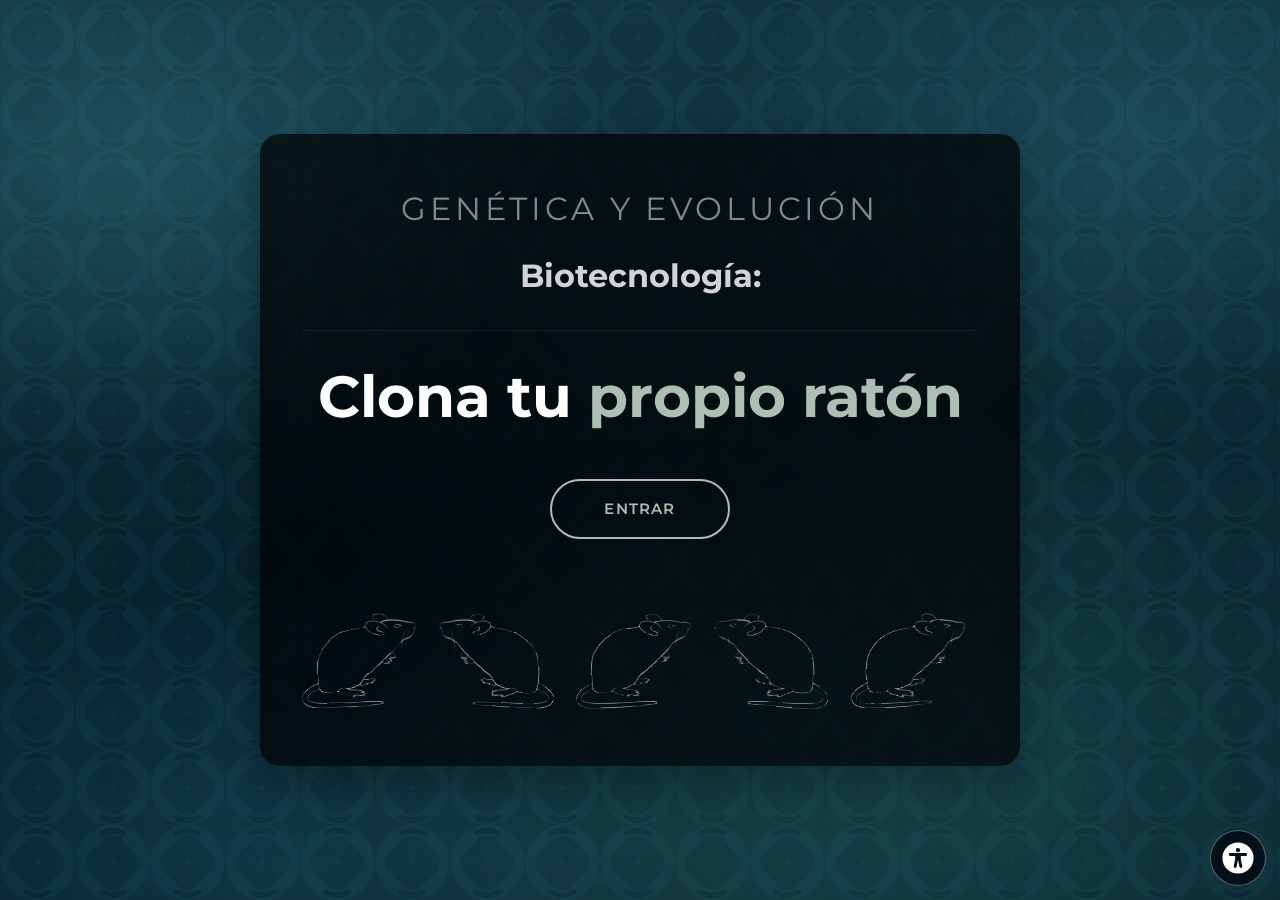
==== commit d9e66650: "feat: implement fullscreen simulation overlay and enhance UI elements for improved interactivity and" ====
--- a/index.html
+++ b/index.html
@@ -5,21 +5,21 @@
   <!-- meta description -->
   <meta charset="UTF-8" />
   <meta name="viewport" content="width=device-width, initial-scale=1.0" />
-  <meta name="description" content="Genética y Evolución – Clona tu propio ratón" />
-  <meta name="title" content="Genética y Evolución – Clona tu propio ratón" />
+  <meta name="description" content="Genética y Evolución - Clona tu propio ratón" />
+  <meta name="title" content="Genética y Evolución - Clona tu propio ratón" />
   <meta name="keywords"
     content="biotecnología, genética, evolución, clonación, laboratorio, prelaboratorio, autoevaluación" />
   <meta name="author"
     content="Programa de Producción Electrónica Multimedial (PEM) - Universidad Estatal a Distancia (UNED)">
   <!-- og -->
-  <meta property="og:title" content="Genética y Evolución – Clona tu propio ratón">
+  <meta property="og:title" content="Genética y Evolución - Clona tu propio ratón">
   <meta property="og:description"
     content="Este material está diseñado especialmente para personas docentes de biología, brindando una herramienta dinámica y enriquecedora para la enseñanza de conceptos clave de genética y evolución. Su propósito es brindar un espacio interactivo en el que las personas educadoras puedan explorar, experimentar y descubrir métodos innovadores para abordar la genética y evolución en el contexto de la vida cotidiana.">
   <meta property="og:image" content="https://multimedia.uned.ac.cr/pem/genetica-y-evolucion/og-image.png">
   <meta property="og:url" content="https://multimedia.uned.ac.cr/pem/genetica-y-evolucion/">
   <meta property="og:type" content="website">
   <meta property="og:locale" content="es_ES">
-  <meta property="og:site_name" content="Genética y Evolución – Clona tu propio ratón">
+  <meta property="og:site_name" content="Genética y Evolución - Clona tu propio ratón">
 
 
   <title>Genética y Evolución</title>
--- a/app/css/styles.css
+++ b/app/css/styles.css
@@ -1,17 +1,6 @@
 /* ============================================================
    FONTS
    ============================================================ */
-@font-face {
-    font-family: 'Montserrat';
-    font-style: normal;
-    font-weight: 100 900;
-    font-display: swap;
-    src: url('../fonts/montserrat/montserrat-latin-ext.woff2') format('woff2');
-    unicode-range: U+0100-02BA, U+02BD-02C5, U+02C7-02CC, U+02CE-02D7,
-        U+02DD-02FF, U+0304, U+0308, U+0329, U+1D00-1DBF, U+1E00-1E9F,
-        U+1EF2-1EFF, U+2020, U+20A0-20AB, U+20AD-20C0, U+2113, U+2C60-2C7F,
-        U+A720-A7FF;
-}
 
 @font-face {
     font-family: 'Montserrat';
@@ -19,9 +8,6 @@
     font-weight: 100 900;
     font-display: swap;
     src: url('../fonts/montserrat/montserrat-latin.woff2') format('woff2');
-    unicode-range: U+0000-00FF, U+0131, U+0152-0153, U+02BB-02BC, U+02C6,
-        U+02DA, U+02DC, U+0304, U+0308, U+0329, U+2000-206F, U+20AC, U+2122,
-        U+2191, U+2193, U+2212, U+2215, U+FEFF, U+FFFD;
 }
 
 /* ============================================================
@@ -105,15 +91,11 @@
     /* Gradient base */
     background-color: var(--color-bg-mid);
     background-image:
-        url('../img/web/cell-bg.png'),
-        radial-gradient(55% 45% at 12% 18%, rgba(33, 112, 145, 0.58) 0%, rgba(33, 112, 145, 0.22) 42%, transparent 76%),
-        radial-gradient(48% 42% at 82% 14%, rgba(20, 86, 120, 0.52) 0%, rgba(20, 86, 120, 0.20) 44%, transparent 78%),
-        radial-gradient(62% 50% at 68% 70%, rgba(11, 58, 84, 0.62) 0%, rgba(11, 58, 84, 0.24) 46%, transparent 80%),
-        radial-gradient(52% 46% at 24% 78%, rgba(45, 133, 170, 0.45) 0%, rgba(45, 133, 170, 0.16) 40%, transparent 76%),
-        radial-gradient(40% 36% at 46% 40%, rgba(10, 42, 58, 0.50) 0%, rgba(10, 42, 58, 0.20) 38%, transparent 72%),
-        linear-gradient(145deg, #0a2b3a 0%, var(--color-bg-mid) 34%, #0d3850 68%, #184d67 100%);
+        url('../img/web/cell-bg.png');
     background-repeat: repeat, no-repeat;
     background-attachment: fixed, fixed;
+    background-size: 75px 75px, cover;
+    background-blend-mode: soft-light;
 }
 
 /* Subtle neo-biological animated glow layer */
@@ -287,7 +269,9 @@
 .a11y-toggle:focus-visible,
 .btn-enter:focus-visible,
 .nav-btn:focus-visible,
-.hamburger-btn:focus-visible {
+.hamburger-btn:focus-visible,
+.sim-close-btn:focus-visible,
+.sim-fullscreen-btn:focus-visible {
     outline: 3px solid #f8ff9a;
     outline-offset: 2px;
 }
@@ -336,6 +320,17 @@
 }
 
 body.a11y-high-contrast .btn-enter:hover {
+    background: #ffffff;
+    color: #000000;
+}
+
+body.a11y-high-contrast .sim-close-btn {
+    color: #ffffff;
+    border-color: #ffffff;
+    background: #07131d;
+}
+
+body.a11y-high-contrast .sim-close-btn:hover {
     background: #ffffff;
     color: #000000;
 }
@@ -869,6 +864,103 @@
     outline-offset: 2px;
 }
 
+/* ============================================================
+   SIMULATION PREVIEW + FULLSCREEN OVERLAY
+   ============================================================ */
+.sim-preview {
+    display: flex;
+    flex-direction: column;
+    align-items: stretch;
+    gap: 16px;
+    margin: 50px 0 100px 0;
+}
+
+.sim-preview-frame {
+    display: block;
+    width: 100%;
+    min-height: 360px;
+    height: min(55vh, 520px);
+    border: 1px solid var(--color-card-border);
+    border-radius: 12px;
+    background: #000;
+}
+
+.sim-fullscreen-btn {
+    align-self: center;
+    padding: 12px 28px;
+    font-size: 0.85rem;
+    animation: none;
+}
+
+.sim-fullscreen {
+    position: fixed;
+    inset: 0;
+    z-index: 10000;
+    display: flex;
+    flex-direction: column;
+    background: var(--color-bg-mid);
+}
+
+.sim-fullscreen[hidden] {
+    display: none;
+}
+
+.sim-fullscreen-bar {
+    display: flex;
+    align-items: center;
+    justify-content: space-between;
+    gap: 16px;
+    flex-shrink: 0;
+    padding: 10px 16px;
+    background: rgba(0, 0, 0, 0.85);
+    border-bottom: 1px solid rgba(255, 255, 255, 0.18);
+}
+
+.sim-fullscreen-title {
+    margin: 0;
+    font-size: 1rem;
+    font-weight: 600;
+    color: var(--color-card-heading);
+    letter-spacing: 0.04em;
+}
+
+.sim-close-btn {
+    display: inline-flex;
+    align-items: center;
+    justify-content: center;
+    padding: 8px 20px;
+    background: transparent;
+    border: 2px solid var(--color-accent);
+    border-radius: var(--radius-nav);
+    color: var(--color-accent);
+    font-family: var(--font-main);
+    font-size: 0.85rem;
+    font-weight: 600;
+    letter-spacing: 0.06em;
+    text-transform: uppercase;
+    cursor: pointer;
+    transition:
+        background-color var(--transition-speed) ease,
+        color var(--transition-speed) ease;
+}
+
+.sim-close-btn:hover {
+    background-color: var(--color-accent);
+    color: var(--color-bg-start);
+}
+
+.sim-fullscreen-frame {
+    flex: 1 1 auto;
+    width: 100%;
+    height: 100%;
+    border: 0;
+    background: #000;
+}
+
+body.sim-fullscreen-open {
+    overflow: hidden;
+}
+
 /* References & Credits list */
 .ref-list,
 .bullet-list {
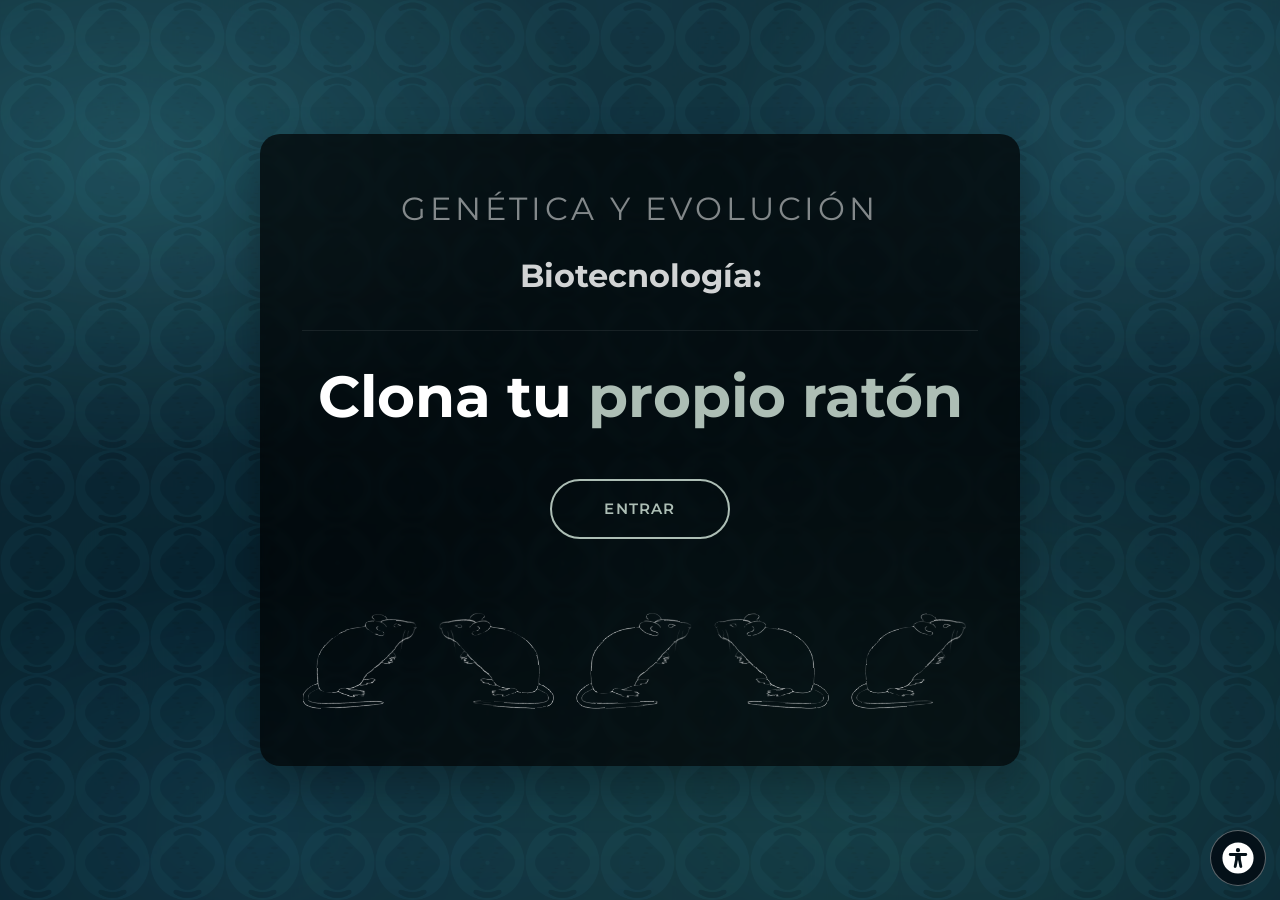
==== commit 6bde75eb: "fix: update favicon type to PNG in multiple HTML files and adjust CSS styles for improved visual con" ====
--- a/index.html
+++ b/index.html
@@ -23,7 +23,7 @@
 
 
   <title>Genética y Evolución</title>
-  <link rel="icon" href="favicon.png" type="image/svg+xml" />
+  <link rel="icon" href="favicon.png" type="image/png" />
   <link rel="stylesheet" href="app/css/styles.css" />
 </head>
 
--- a/app/css/styles.css
+++ b/app/css/styles.css
@@ -733,13 +733,14 @@
 
 .prelab-arrow-btn {
     display: inline-flex;
+    flex-direction: row;
     align-items: center;
     justify-content: center;
-    gap: 10px;
+    gap: 2px;
     padding: 8px 10px;
     border: 0px solid rgba(255, 255, 255, 0.4);
     border-radius: var(--radius-nav);
-    background: rgba(0, 0, 0, 0.4);
+    background: rgb(101 200 211 / 26%);
     color: #ffffff;
     font-family: var(--font-main);
     font-size: 0.9rem;
@@ -800,7 +801,17 @@
     filter: url("#hand-drawn-filter");
 }
 
+.prelab-arrow-label {
+    display: block;
+    font-size: 0.72rem;
+    font-weight: 600;
+    line-height: 1.2;
+    letter-spacing: 0.02em;
+    color: rgba(255, 255, 255, 0.88);
+}
+
 .prelab-tab-list {
+    position: relative;
     display: flex;
     align-items: stretch;
     justify-content: center;
@@ -808,7 +819,30 @@
     min-width: 0;
 }
 
+.prelab-tab-list::before {
+    content: '';
+    position: absolute;
+    z-index: 0;
+    right: 5%;
+    bottom: 15px;
+    left: 5%;
+    height: 1px;
+    background: linear-gradient(90deg,
+            transparent,
+            rgba(173, 190, 181, 0.34) 10%,
+            rgba(173, 190, 181, 0.34) 90%,
+            transparent);
+    pointer-events: none;
+    width: 70%;
+    margin: auto;
+}
+
 .prelab-tab-btn {
+    position: relative;
+    z-index: 1;
+    display: flex;
+    flex-direction: column;
+    justify-content: space-between;
     flex: 1 1 auto;
     min-width: 100px;
     max-width: 160px;
@@ -837,7 +871,7 @@
     height: 14px;
     margin: 7px auto 0;
     border-radius: 999px;
-    background: rgba(0, 0, 0, 0.66);
+    background: rgb(2, 14, 15);
     border: 1px solid rgba(255, 255, 255, 0.36);
 }
 
@@ -854,7 +888,7 @@
 }
 
 .prelab-tab-btn.is-active::after {
-    background: rgba(173, 190, 181, 0.75);
+    background: rgb(173, 190, 181);
     border-color: rgba(255, 255, 255, 0.8);
 }
 
@@ -893,12 +927,58 @@
 }
 
 .sim-fullscreen {
+    --sim-from-top: 40%;
+    --sim-from-left: 40%;
+    --sim-from-width: 20%;
+    --sim-from-height: 12%;
+    --sim-duration: 0.48s;
+    --sim-ease: cubic-bezier(0.22, 1, 0.36, 1);
+
     position: fixed;
-    inset: 0;
     z-index: 10000;
     display: flex;
     flex-direction: column;
+    top: var(--sim-from-top);
+    left: var(--sim-from-left);
+    width: var(--sim-from-width);
+    height: var(--sim-from-height);
+    overflow: hidden;
+    border-radius: 18px;
     background: var(--color-bg-mid);
+    box-shadow: 0 18px 48px rgba(0, 0, 0, 0.45);
+    opacity: 0;
+    visibility: hidden;
+    pointer-events: none;
+    transition:
+        top var(--sim-duration) var(--sim-ease),
+        left var(--sim-duration) var(--sim-ease),
+        width var(--sim-duration) var(--sim-ease),
+        height var(--sim-duration) var(--sim-ease),
+        border-radius var(--sim-duration) var(--sim-ease),
+        opacity calc(var(--sim-duration) * 0.7) ease,
+        visibility 0s linear var(--sim-duration),
+        box-shadow var(--sim-duration) ease;
+}
+
+.sim-fullscreen.is-open {
+    top: 0;
+    left: 0;
+    width: 100%;
+    height: 100%;
+    border-radius: 0;
+    opacity: 1;
+    visibility: visible;
+    pointer-events: auto;
+    box-shadow: none;
+    transition:
+        top var(--sim-duration) var(--sim-ease),
+        left var(--sim-duration) var(--sim-ease),
+        width var(--sim-duration) var(--sim-ease),
+        height var(--sim-duration) var(--sim-ease),
+        border-radius var(--sim-duration) var(--sim-ease),
+        opacity calc(var(--sim-duration) * 0.55) ease,
+        visibility 0s linear 0s,
+        box-shadow var(--sim-duration) ease;
 }
 
 .sim-fullscreen[hidden] {
@@ -914,6 +994,16 @@
     padding: 10px 16px;
     background: rgba(0, 0, 0, 0.85);
     border-bottom: 1px solid rgba(255, 255, 255, 0.18);
+    opacity: 0;
+    transform: translateY(-8px);
+    transition:
+        opacity 0.28s ease 0.18s,
+        transform 0.28s ease 0.18s;
+}
+
+.sim-fullscreen.is-open .sim-fullscreen-bar {
+    opacity: 1;
+    transform: translateY(0);
 }
 
 .sim-fullscreen-title {
@@ -955,6 +1045,12 @@
     height: 100%;
     border: 0;
     background: #000;
+    opacity: 0;
+    transition: opacity 0.32s ease 0.22s;
+}
+
+.sim-fullscreen.is-open .sim-fullscreen-frame {
+    opacity: 1;
 }
 
 body.sim-fullscreen-open {
@@ -1142,6 +1238,21 @@
     body::after {
         animation: none;
     }
+
+    .sim-fullscreen,
+    .sim-fullscreen.is-open,
+    .sim-fullscreen-bar,
+    .sim-fullscreen.is-open .sim-fullscreen-bar,
+    .sim-fullscreen-frame,
+    .sim-fullscreen.is-open .sim-fullscreen-frame {
+        transition: none;
+    }
+
+    .sim-fullscreen-bar,
+    .sim-fullscreen-frame {
+        opacity: 1;
+        transform: none;
+    }
 }
 
 .mouse-pattern-strip {
@@ -1211,6 +1322,14 @@
    RESPONSIVE  —  ≤ 980px  (prelab slider: active label + flanking dots)
    ============================================================ */
 @media (max-width: 980px) {
+
+    .prelab-arrow-label {
+        display: none;
+    }
+
+    .prelab-tab-list::before {
+        display: none;
+    }
 
     /* Hide all tabs by default; only active and adjacent shown */
     .prelab-tab-btn {
@@ -1281,6 +1400,7 @@
    RESPONSIVE  —  ≤ 768px  (hamburger menu)
    ============================================================ */
 @media (max-width: 768px) {
+
     .app-layout {
         grid-template-columns: 1fr;
         grid-template-rows: auto 1fr;
@@ -1461,6 +1581,7 @@
    RESPONSIVE  —  ≤ 480px
    ============================================================ */
 @media (max-width: 480px) {
+
     .brand-title {
         font-size: 1rem;
     }
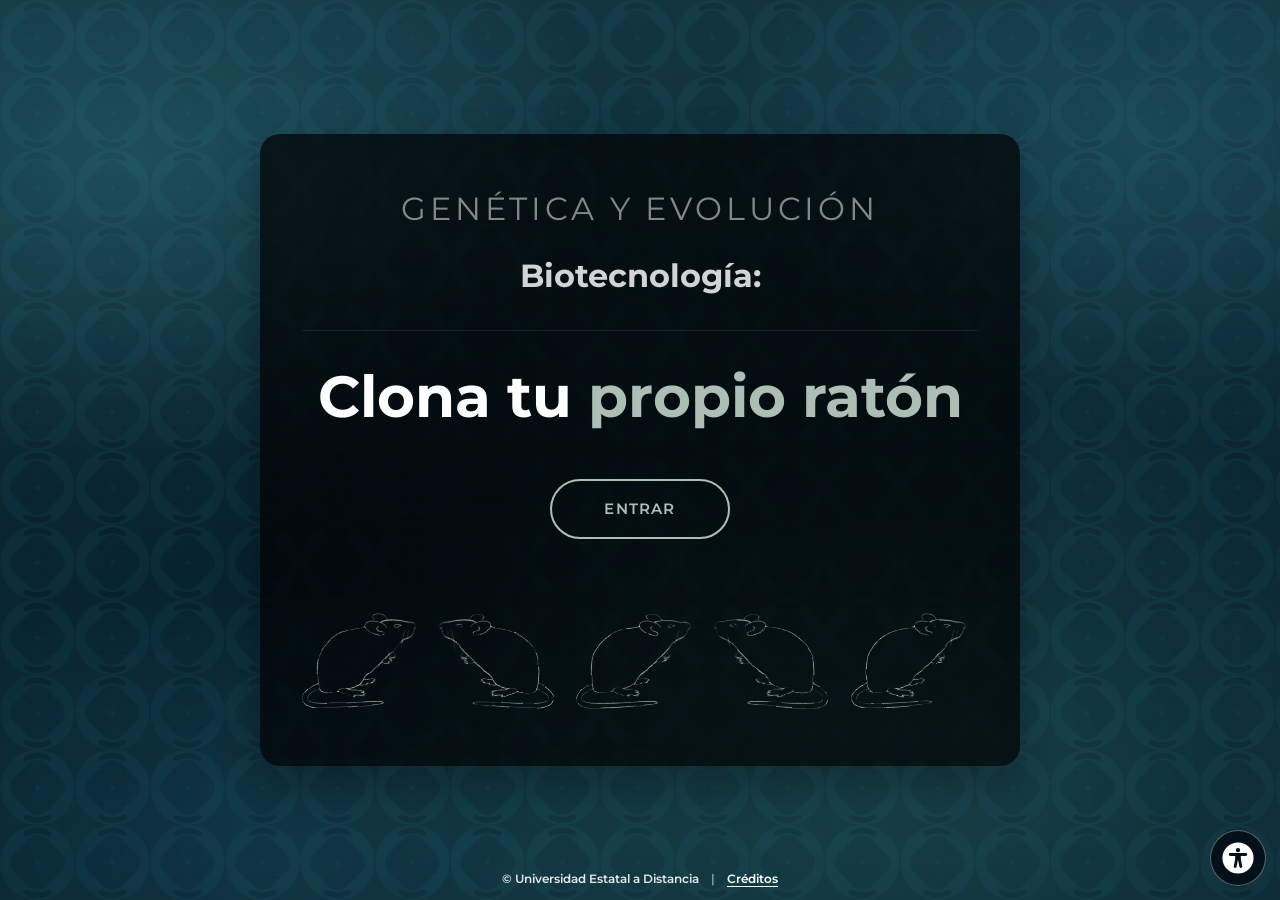
==== commit 8ea0e9df: "feat: add site footer with credits link, enhance prelab navigation controls, and improve layout for " ====
--- a/index.html
+++ b/index.html
@@ -54,6 +54,11 @@
       </div>
     </section>
   </div>
+  <footer class="site-footer site-footer--frontbox">
+    <span>© Universidad Estatal a Distancia</span>
+    <span class="site-footer-separator" aria-hidden="true">|</span>
+    <a href="main.html#credits">Créditos</a>
+  </footer>
 
   <script src="app/js/svg-filters.js"></script>
   <script src="app/js/accessibility.js"></script>
--- a/app/css/styles.css
+++ b/app/css/styles.css
@@ -39,7 +39,7 @@
 
     --font-main: 'Montserrat', 'Helvetica Neue', Helvetica, Arial, sans-serif;
 
-    --sidebar-width: 260px;
+    --sidebar-width: 280px;
     --sidebar-gap: 28px;
 
     --radius-brand: 14px;
@@ -352,6 +352,11 @@
 
 body.a11y-high-contrast .prelab-tab-btn.is-active::after {
     background: #ffffff !important;
+}
+
+body.a11y-high-contrast .prelab-tab-btn.is-active {
+    background: #ffffff !important;
+    color: #000000 !important;
 }
 
 /* SPRAY BORDER */
@@ -403,6 +408,18 @@
     padding: 2px;
 }
 
+/* Replace decorative spray edges with clear solid borders in high contrast. */
+body.a11y-high-contrast .spray-border::after {
+    padding: 0 !important;
+    border: 2px solid #ffffff;
+    background: transparent !important;
+    filter: none !important;
+    opacity: 1;
+    mix-blend-mode: normal;
+    mask: none;
+    -webkit-mask: none;
+}
+
 /* ============================================================
    TYPOGRAPHY
    ============================================================ */
@@ -466,6 +483,28 @@
     font-weight: 700;
     color: #ffffff;
     line-height: 1.3;
+}
+
+.brand-mice {
+    display: flex;
+    align-items: flex-end;
+    justify-content: center;
+    gap: 2px;
+    height: 62px;
+    margin-top: 8px;
+    overflow: hidden;
+}
+
+.brand-mice img {
+    display: block;
+    width: 62px;
+    height: 62px;
+    object-fit: contain;
+    opacity: 0.78;
+}
+
+.brand-mice img:first-child {
+    transform: scaleX(-1);
 }
 
 /* Nav */
@@ -590,6 +629,55 @@
 }
 
 /* ============================================================
+   SITE FOOTER
+   ============================================================ */
+.site-footer {
+    position: fixed;
+    z-index: 90;
+    right: 0;
+    bottom: 0;
+    left: var(--sidebar-width);
+    min-height: 42px;
+    display: flex;
+    align-items: center;
+    justify-content: center;
+    gap: 12px;
+    padding: 9px 20px;
+    color: rgba(255, 255, 255, 0.88);
+    font-size: 0.78rem;
+    font-weight: 600;
+    pointer-events: none;
+}
+
+.site-footer--frontbox {
+    left: 0;
+}
+
+.site-footer-separator {
+    color: rgba(255, 255, 255, 0.55);
+}
+
+.site-footer a {
+    color: #ffffff;
+    text-underline-offset: 3px;
+    pointer-events: auto;
+}
+
+.site-footer a:hover {
+    color: var(--color-accent);
+}
+
+.site-footer a:focus-visible {
+    outline: 3px solid #f8ff9a;
+    outline-offset: 3px;
+}
+
+body.a11y-high-contrast .site-footer {
+    background: #07131d;
+    color: #ffffff;
+}
+
+/* ============================================================
    SECTIONS
    ============================================================ */
 .content-section {
@@ -690,7 +778,8 @@
 }
 
 .prelab-slider-card {
-    padding-bottom: 36px;
+    position: relative;
+    padding-bottom: 116px;
     min-height: 500px;
     border-top-left-radius: 0%;
     border-top-right-radius: 0%;
@@ -705,11 +794,8 @@
 }
 
 .prelab-slider-nav {
-    display: grid;
-    grid-template-columns: minmax(130px, 160px) 1fr minmax(130px, 160px);
-    align-items: center;
-    gap: 14px;
-    padding: 10px 14px;
+    display: block;
+    padding: 12px 14px;
     border-top-left-radius: 16px;
     border-top-right-radius: 16px;
     border: 0px solid rgba(255, 255, 255, 0.34);
@@ -723,12 +809,17 @@
     align-items: center;
 }
 
-.prelab-arrow-container#prelab-prev-btn {
-    justify-content: start;
-}
-
-.prelab-arrow-container#prelab-next-btn {
-    justify-content: end;
+.prelab-slider-controls {
+    position: absolute;
+    right: 0;
+    bottom: 22px;
+    left: 0;
+    z-index: 4;
+    display: flex;
+    align-items: center;
+    justify-content: center;
+    gap: 16px;
+    padding: 0 20px;
 }
 
 .prelab-arrow-btn {
@@ -803,7 +894,7 @@
 
 .prelab-arrow-label {
     display: block;
-    font-size: 0.72rem;
+    font-size: 0.95rem;
     font-weight: 600;
     line-height: 1.2;
     letter-spacing: 0.02em;
@@ -816,40 +907,28 @@
     align-items: stretch;
     justify-content: center;
     gap: 10px;
+    width: 100%;
     min-width: 0;
 }
 
 .prelab-tab-list::before {
-    content: '';
-    position: absolute;
-    z-index: 0;
-    right: 5%;
-    bottom: 15px;
-    left: 5%;
-    height: 1px;
-    background: linear-gradient(90deg,
-            transparent,
-            rgba(173, 190, 181, 0.34) 10%,
-            rgba(173, 190, 181, 0.34) 90%,
-            transparent);
-    pointer-events: none;
-    width: 70%;
-    margin: auto;
+    display: none;
 }
 
 .prelab-tab-btn {
     position: relative;
     z-index: 1;
     display: flex;
-    flex-direction: column;
-    justify-content: space-between;
-    flex: 1 1 auto;
-    min-width: 100px;
-    max-width: 160px;
-    padding: 6px 10px 9px;
-    border: 0px solid rgba(255, 255, 255, 0.38);
-    border-radius: 11px;
-    background: none;
+    align-items: center;
+    justify-content: center;
+    flex: 1 1 0;
+    min-width: 0;
+    max-width: none;
+    min-height: 58px;
+    padding: 12px 16px;
+    border: 1px solid rgba(255, 255, 255, 0.48);
+    border-radius: 6px;
+    background: rgba(0, 0, 0, 0.58);
     color: rgba(255, 255, 255, 0.88);
     font-family: var(--font-main);
     font-size: 0.8rem;
@@ -865,14 +944,7 @@
 }
 
 .prelab-tab-btn::after {
-    content: '';
-    display: block;
-    width: min(54px, 70%);
-    height: 14px;
-    margin: 7px auto 0;
-    border-radius: 999px;
-    background: rgb(2, 14, 15);
-    border: 1px solid rgba(255, 255, 255, 0.36);
+    display: none;
 }
 
 .prelab-tab-btn:hover {
@@ -881,10 +953,9 @@
 }
 
 .prelab-tab-btn.is-active {
-    background: none;
-    color: #ffffff;
-    border-color: rgba(173, 190, 181, 0.92);
-    border: 0px solid rgba(255, 255, 255, 0.38);
+    background: var(--color-accent);
+    color: #102c38;
+    border: 1px solid rgba(255, 255, 255, 0.82);
 }
 
 .prelab-tab-btn.is-active::after {
@@ -905,8 +976,39 @@
     display: flex;
     flex-direction: column;
     align-items: stretch;
-    gap: 16px;
-    margin: 50px 0 100px 0;
+    gap: 20px;
+    width: min(820px, 100%);
+    margin: 28px auto 24px;
+    padding: 18px;
+    border: 1px solid rgba(255, 255, 255, 0.28);
+    border-radius: 18px;
+    background: rgba(0, 0, 0, 0.58);
+    box-shadow: 0 16px 36px rgba(0, 0, 0, 0.2);
+}
+
+.sim-preview-media {
+    min-height: clamp(220px, 34vw, 390px);
+    display: grid;
+    place-items: center;
+    overflow: hidden;
+    border: 1px dashed rgba(255, 255, 255, 0.24);
+    border-radius: 12px;
+    background:
+        radial-gradient(circle at 50% 45%, rgba(101, 200, 211, 0.12), transparent 55%),
+        rgba(255, 255, 255, 0.025);
+    color: rgba(255, 255, 255, 0.48);
+    font-size: 0.78rem;
+    font-weight: 600;
+    letter-spacing: 0.05em;
+    text-align: center;
+    text-transform: uppercase;
+}
+
+.sim-preview-media img {
+    display: block;
+    width: 100%;
+    height: 100%;
+    object-fit: cover;
 }
 
 .sim-preview-frame {
@@ -921,9 +1023,17 @@
 
 .sim-fullscreen-btn {
     align-self: center;
+    width: min(100%, 330px);
     padding: 12px 28px;
     font-size: 0.85rem;
     animation: none;
+}
+
+body.a11y-high-contrast .sim-preview,
+body.a11y-high-contrast .sim-preview-media {
+    border-color: #ffffff;
+    background: #07131d;
+    color: #ffffff;
 }
 
 .sim-fullscreen {
@@ -1319,80 +1429,29 @@
 }
 
 /* ============================================================
-   RESPONSIVE  —  ≤ 980px  (prelab slider: active label + flanking dots)
+   RESPONSIVE  —  ≤ 980px
    ============================================================ */
 @media (max-width: 980px) {
 
-    .prelab-arrow-label {
-        display: none;
-    }
-
-    .prelab-tab-list::before {
-        display: none;
-    }
-
-    /* Hide all tabs by default; only active and adjacent shown */
-    .prelab-tab-btn {
-        display: none;
-    }
-
-    /* Adjacent (prev/next) tabs render as small indicator dots */
+    .prelab-tab-list {
+        display: grid;
+        grid-template-columns: repeat(2, minmax(0, 1fr));
+        gap: 10px;
+    }
+
+    .prelab-tab-btn,
     .prelab-tab-btn.is-prev,
-    .prelab-tab-btn.is-next {
-        display: block;
-        flex: 0 0 14px;
-        min-width: 14px;
-        max-width: 14px;
-        height: 14px;
-        border-radius: 50%;
-        padding: 0;
-        font-size: 0;
-        background: rgba(255, 255, 255, 0.22);
-        border: 1.5px solid rgba(255, 255, 255, 0.45);
-        transition:
-            background-color var(--transition-speed) ease,
-            border-color var(--transition-speed) ease,
-            transform var(--transition-speed) ease;
-    }
-
-    .prelab-tab-btn.is-prev::after,
-    .prelab-tab-btn.is-next::after {
-        display: none;
-    }
-
-    .prelab-tab-btn.is-prev:hover,
-    .prelab-tab-btn.is-next:hover {
-        background: rgba(255, 255, 255, 0.42);
-        border-color: rgba(255, 255, 255, 0.7);
-        transform: scale(1.2);
-    }
-
-    /* Active tab: show with full desktop-style label */
+    .prelab-tab-btn.is-next,
     .prelab-tab-btn.is-active {
-        display: block;
-        flex: 1 1 auto;
-        min-width: 100px;
-        max-width: 160px;
+        display: flex;
+        min-width: 0;
+        max-width: none;
+        min-height: 54px;
         height: auto;
-        border-radius: 11px;
-        padding: 6px 10px 9px;
-        font-size: 0.8rem;
-        background: none;
-        color: #ffffff;
-        border: 0px solid rgba(255, 255, 255, 0.38);
+        padding: 10px 12px;
+        border-radius: 6px;
+        font-size: 0.78rem;
         transform: none;
-    }
-
-    .prelab-tab-btn.is-active::after {
-        display: block;
-        background: rgba(173, 190, 181, 0.75);
-        border-color: rgba(255, 255, 255, 0.8);
-    }
-
-    .prelab-tab-list {
-        gap: 10px;
-        justify-content: center;
-        align-items: center;
     }
 }
 
@@ -1400,6 +1459,10 @@
    RESPONSIVE  —  ≤ 768px  (hamburger menu)
    ============================================================ */
 @media (max-width: 768px) {
+
+    .site-footer {
+        left: 0;
+    }
 
     .app-layout {
         grid-template-columns: 1fr;
@@ -1432,6 +1495,10 @@
         padding: 12px 16px 13px;
     }
 
+    .brand-mice {
+        display: none;
+    }
+
     /* Hamburger button */
     .hamburger-btn {
         display: flex;
@@ -1561,13 +1628,11 @@
     }
 
     .prelab-slider-nav {
-        grid-template-columns: minmax(60px, auto) 1fr minmax(60px, auto);
-        gap: 10px;
         padding: 10px 12px;
     }
 
     .prelab-slider-card {
-        padding-bottom: 24px;
+        padding-bottom: 108px;
     }
 
     .card-body table {
@@ -1581,6 +1646,20 @@
    RESPONSIVE  —  ≤ 480px
    ============================================================ */
 @media (max-width: 480px) {
+
+    .prelab-slider-controls {
+        gap: 8px;
+        padding: 0 12px;
+    }
+
+    .prelab-arrow-btn {
+        padding: 7px 8px;
+    }
+
+    .prelab-arrow-icon {
+        width: 34px;
+        height: 34px;
+    }
 
     .brand-title {
         font-size: 1rem;
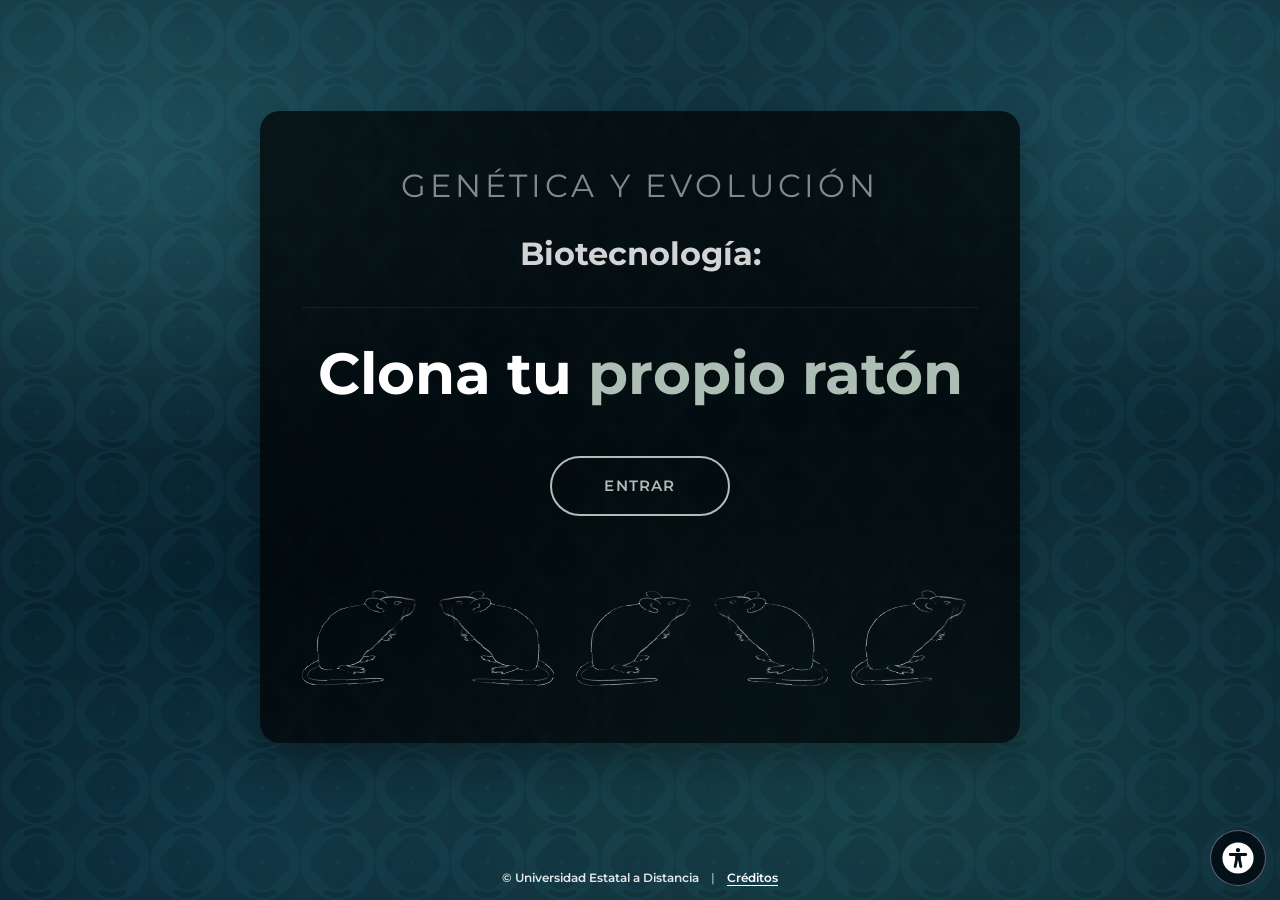
==== commit 8db3406b: "style: simplify site footer structure and improve layout; enhance prelab slider styles for better vi" ====
--- a/index.html
+++ b/index.html
@@ -54,7 +54,7 @@
       </div>
     </section>
   </div>
-  <footer class="site-footer site-footer--frontbox">
+  <footer class="site-footer">
     <span>© Universidad Estatal a Distancia</span>
     <span class="site-footer-separator" aria-hidden="true">|</span>
     <a href="main.html#credits">Créditos</a>
--- a/app/css/styles.css
+++ b/app/css/styles.css
@@ -29,6 +29,9 @@
     --color-nav-hover-bg: rgba(255, 255, 255, 0.08);
     --color-nav-active-bg: rgba(255, 255, 255, 0.13);
     --color-nav-active-border: rgba(255, 255, 255, 0.5);
+
+    --blue: #2f91b3;
+    --blue-dark: #176a88;
 
     --color-link: #ede9c7;
 
@@ -84,6 +87,8 @@
     font-weight: 400;
     line-height: 1.7;
     min-height: 100dvh;
+    display: flex;
+    flex-direction: column;
     position: relative;
     overflow-x: hidden;
     color: var(--color-card-text);
@@ -402,7 +407,7 @@
 .nav-btn.spray-border.active::after,
 .nav-btn.spray-border[aria-current="page"]::after,
 .content-card.spray-border::after,
-.prelab-slider-nav.spray-border::after,
+.prelab-slider.spray-border::after,
 .prelab-arrow-btn.spray-border::after {
     filter: url(#spray-hand-drawn);
     padding: 2px;
@@ -434,10 +439,11 @@
    APP LAYOUT  (sidebar + main)
    ============================================================ */
 .app-layout {
+    flex: 1 1 0;
     display: grid;
     grid-template-columns: var(--sidebar-width) 1fr;
-    grid-template-rows: 100dvh;
-    min-height: 100dvh;
+    grid-template-rows: minmax(0, 1fr);
+    min-height: 0;
 }
 
 /* ============================================================
@@ -446,7 +452,7 @@
 .sidebar {
     position: sticky;
     top: 0;
-    height: 100dvh;
+    height: 100%;
     display: flex;
     flex-direction: column;
     padding: 24px 20px 32px;
@@ -619,38 +625,56 @@
     width: 100%;
 }
 
+.primary-button {
+    min-height: 48px;
+    max-width: 400px;
+    margin: 0 auto;
+    padding: 0 22px;
+    border-radius: 13px;
+    border: 0;
+    font-size: 1rem;
+    font-weight: 800;
+    cursor: pointer;
+    border: 1px solid rgba(255, 255, 255, 0.2);
+    font-family: var(--font-main);
+    color: #ffffff;
+    background: linear-gradient(135deg, var(--blue-dark), var(--blue));
+    box-shadow: 0 10px 20px rgba(31, 121, 153, .26);
+    transition: transform .2s, box-shadow .2s;
+}
+
+.primary-button:hover {
+    transform: translateY(-2px);
+    box-shadow: 0 13px 25px rgba(31, 121, 153, .32);
+}
+
 /* ============================================================
    MAIN CONTENT AREA
    ============================================================ */
 .main-content {
     padding: 48px 56px 64px 48px;
     overflow-y: auto;
-    height: 100dvh;
+    height: 100%;
+    min-height: 0;
 }
 
 /* ============================================================
    SITE FOOTER
    ============================================================ */
 .site-footer {
-    position: fixed;
-    z-index: 90;
-    right: 0;
-    bottom: 0;
-    left: var(--sidebar-width);
-    min-height: 42px;
-    display: flex;
+    position: relative;
+    z-index: 1;
+    width: 100%;
+    display: flex;
+    flex-wrap: wrap;
     align-items: center;
     justify-content: center;
     gap: 12px;
-    padding: 9px 20px;
+    padding: 12px 20px;
     color: rgba(255, 255, 255, 0.88);
     font-size: 0.78rem;
     font-weight: 600;
     pointer-events: none;
-}
-
-.site-footer--frontbox {
-    left: 0;
 }
 
 .site-footer-separator {
@@ -775,6 +799,7 @@
     display: flex;
     flex-direction: column;
     gap: 0px;
+    border-radius: var(--radius-card);
 }
 
 .prelab-slider-card {
@@ -931,7 +956,7 @@
     background: rgba(0, 0, 0, 0.58);
     color: rgba(255, 255, 255, 0.88);
     font-family: var(--font-main);
-    font-size: 0.8rem;
+    font-size: 0.9rem;
     font-weight: 700;
     line-height: 1.2;
     text-align: center;
@@ -1227,11 +1252,12 @@
    INDEX / frontbox
    ============================================================ */
 .frontbox-layout {
+    flex: 1 1 0;
     display: flex;
     flex-direction: column;
     align-items: center;
     justify-content: center;
-    min-height: 100dvh;
+    min-height: 0;
     text-align: center;
     padding: 24px;
 }
@@ -1460,14 +1486,10 @@
    ============================================================ */
 @media (max-width: 768px) {
 
-    .site-footer {
-        left: 0;
-    }
-
     .app-layout {
         grid-template-columns: 1fr;
         grid-template-rows: auto 1fr;
-        min-height: 100dvh;
+        min-height: 0;
     }
 
     /* Sidebar becomes a top bar */
@@ -1586,13 +1608,14 @@
     }
 
     .frontbox-layout {
-        min-height: 100dvh;
+        min-height: 0;
         padding: 0;
     }
 
     .frontbox-card {
+        flex: 1 1 auto;
         width: 100%;
-        min-height: 100dvh;
+        min-height: 0;
         border-radius: 0;
         padding: clamp(28px, 6vw, 44px) clamp(18px, 4vw, 30px);
     }
@@ -1674,13 +1697,13 @@
     }
 
     .frontbox-layout {
-        min-height: 100dvh;
+        min-height: 0;
         padding: 0;
     }
 
     .frontbox-card {
         width: 100%;
-        min-height: 100dvh;
+        min-height: 0;
         border-radius: 0;
         padding: max(20px, env(safe-area-inset-top)) 16px max(20px, env(safe-area-inset-bottom));
     }
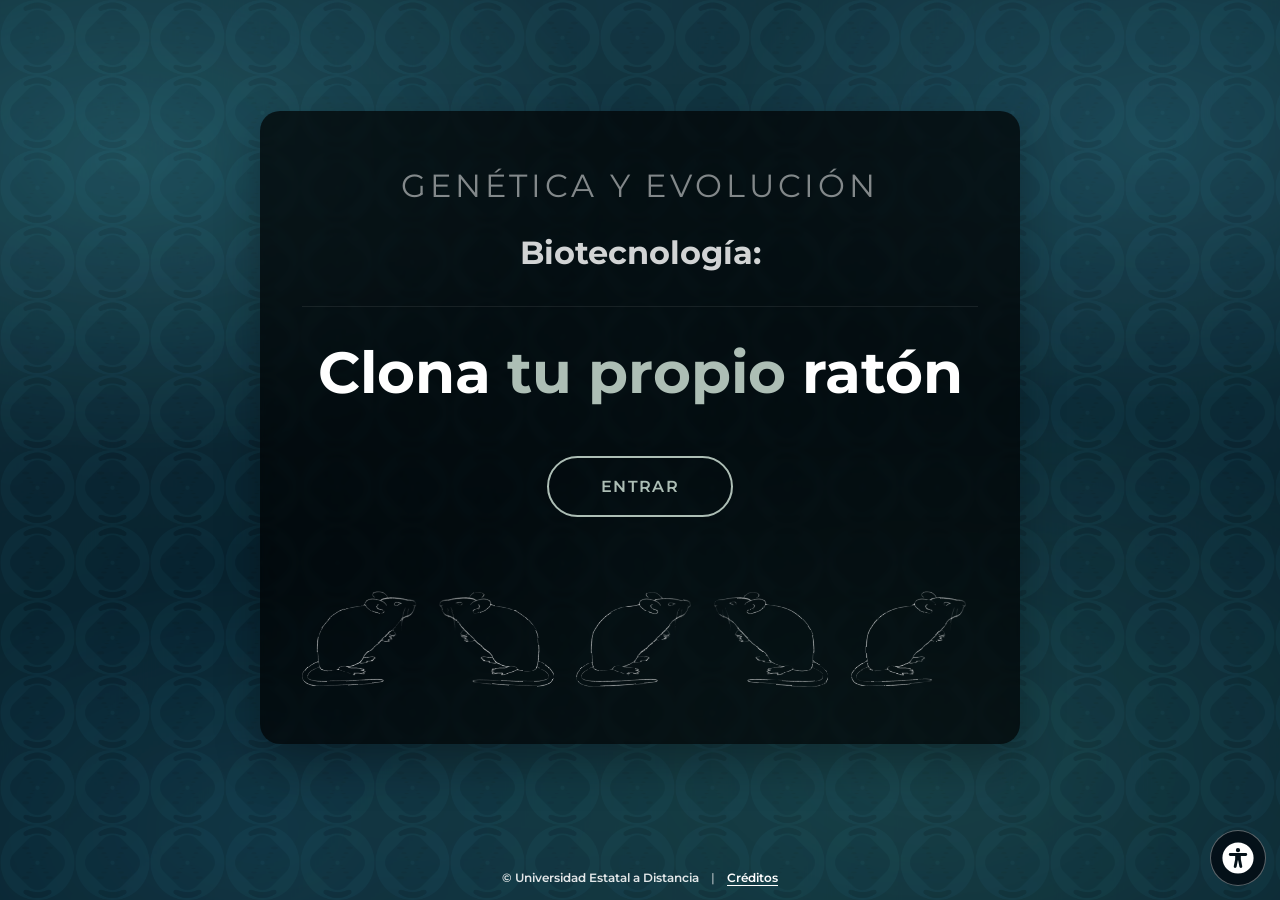
==== commit b2cbe4fa: "Refactor code structure for improved readability and maintainability" ====
--- a/index.html
+++ b/index.html
@@ -15,8 +15,8 @@
   <meta property="og:title" content="Genética y Evolución - Clona tu propio ratón">
   <meta property="og:description"
     content="Este material está diseñado especialmente para personas docentes de biología, brindando una herramienta dinámica y enriquecedora para la enseñanza de conceptos clave de genética y evolución. Su propósito es brindar un espacio interactivo en el que las personas educadoras puedan explorar, experimentar y descubrir métodos innovadores para abordar la genética y evolución en el contexto de la vida cotidiana.">
-  <meta property="og:image" content="https://multimedia.uned.ac.cr/pem/genetica-y-evolucion/og-image.png">
-  <meta property="og:url" content="https://multimedia.uned.ac.cr/pem/genetica-y-evolucion/">
+  <meta property="og:image" content="https://multimedia.uned.ac.cr/pem/genetica-evolucion/og-image.png">
+  <meta property="og:url" content="https://multimedia.uned.ac.cr/pem/genetica-evolucion/">
   <meta property="og:type" content="website">
   <meta property="og:locale" content="es_ES">
   <meta property="og:site_name" content="Genética y Evolución - Clona tu propio ratón">
@@ -34,7 +34,7 @@
       <p class="frontbox-subtitle">Genética y evolución</p>
       <h2 class="frontbox-description">Biotecnología:</h2>
       <hr>
-      <h1 class="frontbox-title">Clona tu <span>propio ratón</span></h1>
+      <h1 class="frontbox-title">Clona <span>tu propio </span>ratón</h1>
       <a href="main.html" class="btn-enter">Entrar</a>
       <div class="mouse-pattern-strip" aria-hidden="true">
         <div class="mouse-pattern-row">
--- a/app/css/styles.css
+++ b/app/css/styles.css
@@ -64,7 +64,7 @@
 }
 
 html {
-    font-size: 16px;
+    font-size: 1rem;
     scroll-behavior: smooth;
     /* Gradient base */
     background-color: var(--color-bg-mid);
@@ -256,7 +256,7 @@
     background: rgba(255, 255, 255, 0.05);
     color: #ffffff;
     font-family: var(--font-main);
-    font-size: 0.82rem;
+    font-size: 0.88rem;
     font-weight: 600;
     cursor: pointer;
 }
@@ -276,13 +276,14 @@
 .nav-btn:focus-visible,
 .hamburger-btn:focus-visible,
 .sim-close-btn:focus-visible,
+.sim-fullscreen-toggle-btn:focus-visible,
 .sim-fullscreen-btn:focus-visible {
     outline: 3px solid #f8ff9a;
     outline-offset: 2px;
 }
 
 .a11y-label {
-    font-size: 0.78rem;
+    font-size: 0.84rem;
 }
 
 .a11y-icon {
@@ -329,13 +330,15 @@
     color: #000000;
 }
 
-body.a11y-high-contrast .sim-close-btn {
+body.a11y-high-contrast .sim-close-btn,
+body.a11y-high-contrast .sim-fullscreen-toggle-btn {
     color: #ffffff;
     border-color: #ffffff;
     background: #07131d;
 }
 
-body.a11y-high-contrast .sim-close-btn:hover {
+body.a11y-high-contrast .sim-close-btn:hover,
+body.a11y-high-contrast .sim-fullscreen-toggle-btn:hover {
     background: #ffffff;
     color: #000000;
 }
@@ -404,14 +407,13 @@
     -webkit-mask-composite: xor;
 }
 
-.nav-btn.spray-border.active::after,
-.nav-btn.spray-border[aria-current="page"]::after,
-.content-card.spray-border::after,
+
+/*.content-card.spray-border::after,
 .prelab-slider.spray-border::after,
 .prelab-arrow-btn.spray-border::after {
     filter: url(#spray-hand-drawn);
-    padding: 2px;
-}
+    padding: 1px;
+}*/
 
 /* Replace decorative spray edges with clear solid borders in high contrast. */
 body.a11y-high-contrast .spray-border::after {
@@ -476,7 +478,7 @@
 }
 
 .brand-subtitle {
-    font-size: 0.85rem;
+    font-size: 0.9rem;
     font-weight: 700;
     letter-spacing: 0.04em;
     text-transform: uppercase;
@@ -529,7 +531,7 @@
     border-radius: var(--radius-nav);
     color: var(--color-nav-text);
     font-family: var(--font-main);
-    font-size: 0.92rem;
+    font-size: 1rem;
     font-weight: 600;
     text-align: center;
     cursor: pointer;
@@ -755,7 +757,7 @@
 
 .card-body p {
     margin-bottom: 16px;
-    font-size: 0.97rem;
+    font-size: 1.05rem;
     color: var(--color-card-text);
 }
 
@@ -778,7 +780,7 @@
     padding: 12px 14px;
     text-align: left;
     vertical-align: top;
-    font-size: 0.94rem;
+    font-size: 1rem;
     color: var(--color-card-text);
 }
 
@@ -859,7 +861,7 @@
     background: rgb(101 200 211 / 26%);
     color: #ffffff;
     font-family: var(--font-main);
-    font-size: 0.9rem;
+    font-size: 0.98rem;
     font-weight: 700;
     letter-spacing: 0.01em;
     cursor: pointer;
@@ -919,7 +921,7 @@
 
 .prelab-arrow-label {
     display: block;
-    font-size: 0.95rem;
+    font-size: 1rem;
     font-weight: 600;
     line-height: 1.2;
     letter-spacing: 0.02em;
@@ -956,7 +958,7 @@
     background: rgba(0, 0, 0, 0.58);
     color: rgba(255, 255, 255, 0.88);
     font-family: var(--font-main);
-    font-size: 0.9rem;
+    font-size: 0.98rem;
     font-weight: 700;
     line-height: 1.2;
     text-align: center;
@@ -1012,6 +1014,7 @@
 }
 
 .sim-preview-media {
+    position: relative;
     min-height: clamp(220px, 34vw, 390px);
     display: grid;
     place-items: center;
@@ -1029,6 +1032,45 @@
     text-transform: uppercase;
 }
 
+/* CRT scanlines + vignette overlay for the retro TV look on the preview image */
+.sim-preview-media::after {
+    content: '';
+    position: absolute;
+    inset: 0;
+    pointer-events: none;
+    background:
+        radial-gradient(ellipse at center, transparent 55%, rgba(0, 0, 0, 0.45) 100%),
+        repeating-linear-gradient(to bottom,
+            rgba(0, 0, 0, 0.16) 0px,
+            rgba(0, 0, 0, 0.16) 1px,
+            transparent 2px,
+            transparent 3px);
+    mix-blend-mode: multiply;
+    animation: tv-retro-flicker 6s ease-in-out infinite;
+}
+
+@keyframes tv-retro-flicker {
+
+    0%,
+    100% {
+        opacity: 0.9;
+    }
+
+    50% {
+        opacity: 1;
+    }
+
+    62% {
+        opacity: 0.82;
+    }
+}
+
+@media (prefers-reduced-motion: reduce) {
+    .sim-preview-media::after {
+        animation: none;
+    }
+}
+
 .sim-preview-media img {
     display: block;
     width: 100%;
@@ -1050,7 +1092,7 @@
     align-self: center;
     width: min(100%, 330px);
     padding: 12px 28px;
-    font-size: 0.85rem;
+    font-size: 0.92rem;
     animation: none;
 }
 
@@ -1059,6 +1101,107 @@
     border-color: #ffffff;
     background: #07131d;
     color: #ffffff;
+}
+
+.orientation-dialog {
+    width: min(440px, calc(100% - 32px));
+    margin: auto;
+    padding: 0;
+    border: 1px solid rgba(255, 255, 255, 0.38);
+    border-radius: 18px;
+    background: #0b2733;
+    color: #ffffff;
+    box-shadow: 0 24px 70px rgba(0, 0, 0, 0.58);
+}
+
+.orientation-dialog::backdrop {
+    background: rgba(2, 12, 17, 0.78);
+    backdrop-filter: blur(5px);
+}
+
+.orientation-dialog form {
+    display: flex;
+    flex-direction: column;
+    align-items: center;
+    gap: 16px;
+    padding: 28px 24px 24px;
+    text-align: center;
+}
+
+.orientation-dialog-icon {
+    width: 82px;
+    height: 62px;
+    display: grid;
+    place-items: center;
+    border-radius: 50%;
+    background: rgba(101, 200, 211, 0.12);
+}
+
+.orientation-dialog-icon span {
+    width: 54px;
+    height: 32px;
+    display: block;
+    border: 3px solid var(--color-accent);
+    border-radius: 7px;
+    box-shadow: inset 0 0 0 2px rgba(255, 255, 255, 0.08);
+}
+
+.orientation-dialog-icon span::after {
+    content: '';
+    display: block;
+    width: 4px;
+    height: 4px;
+    margin: 11px 3px 0 auto;
+    border-radius: 50%;
+    background: var(--color-accent);
+}
+
+.orientation-dialog h2 {
+    font-size: 1.3rem;
+    color: #ffffff;
+}
+
+.orientation-dialog p {
+    max-width: 36ch;
+    color: rgba(255, 255, 255, 0.82);
+    font-size: 1rem;
+}
+
+.orientation-dialog-actions {
+    width: 100%;
+    display: flex;
+    flex-direction: column-reverse;
+    gap: 10px;
+    margin-top: 4px;
+}
+
+.orientation-dialog-actions .primary-button {
+    width: 100%;
+}
+
+.orientation-cancel-btn {
+    min-height: 44px;
+    border: 1px solid rgba(255, 255, 255, 0.38);
+    border-radius: 12px;
+    background: transparent;
+    color: #ffffff;
+    font: 600 0.98rem var(--font-main);
+    cursor: pointer;
+}
+
+.orientation-cancel-btn:hover {
+    background: rgba(255, 255, 255, 0.1);
+}
+
+.orientation-cancel-btn:focus-visible,
+.orientation-dialog .primary-button:focus-visible {
+    outline: 3px solid #f8ff9a;
+    outline-offset: 3px;
+}
+
+body.a11y-high-contrast .orientation-dialog {
+    border: 2px solid #ffffff;
+    background: #07131d;
 }
 
 .sim-fullscreen {
@@ -1121,6 +1264,8 @@
 }
 
 .sim-fullscreen-bar {
+    position: relative;
+    z-index: 3;
     display: flex;
     align-items: center;
     justify-content: space-between;
@@ -1141,6 +1286,44 @@
     transform: translateY(0);
 }
 
+.sim-loading {
+    position: absolute;
+    z-index: 1;
+    inset: 0;
+    display: grid;
+    place-content: center;
+    gap: 14px;
+    color: var(--color-card-text);
+    font-size: 1rem;
+    font-weight: 600;
+    letter-spacing: 0.04em;
+    text-align: center;
+    pointer-events: none;
+    transition: opacity 0.2s ease, visibility 0s linear 0.2s;
+}
+
+.sim-loading.is-hidden {
+    opacity: 0;
+    visibility: hidden;
+    pointer-events: none;
+}
+
+.sim-loading-spinner {
+    width: 2.6rem;
+    aspect-ratio: 1;
+    margin: auto;
+    border: 0.2rem solid rgba(255, 255, 255, 0.2);
+    border-top-color: var(--color-accent);
+    border-radius: 50%;
+    animation: sim-loading-spin 0.8s linear infinite;
+}
+
+@keyframes sim-loading-spin {
+    to {
+        transform: rotate(1turn);
+    }
+}
+
 .sim-fullscreen-title {
     margin: 0;
     font-size: 1rem;
@@ -1149,7 +1332,15 @@
     letter-spacing: 0.04em;
 }
 
-.sim-close-btn {
+.sim-fullscreen-actions {
+    display: flex;
+    align-items: center;
+    justify-content: flex-end;
+    gap: 10px;
+}
+
+.sim-close-btn,
+.sim-fullscreen-toggle-btn {
     display: inline-flex;
     align-items: center;
     justify-content: center;
@@ -1159,7 +1350,7 @@
     border-radius: var(--radius-nav);
     color: var(--color-accent);
     font-family: var(--font-main);
-    font-size: 0.85rem;
+    font-size: 0.92rem;
     font-weight: 600;
     letter-spacing: 0.06em;
     text-transform: uppercase;
@@ -1169,22 +1360,30 @@
         color var(--transition-speed) ease;
 }
 
-.sim-close-btn:hover {
+.sim-close-btn:hover,
+.sim-fullscreen-toggle-btn:hover,
+.sim-fullscreen-toggle-btn[aria-pressed="true"] {
     background-color: var(--color-accent);
     color: var(--color-bg-start);
 }
 
+.sim-fullscreen-toggle-btn[hidden] {
+    display: none;
+}
+
 .sim-fullscreen-frame {
+    position: relative;
+    z-index: 2;
     flex: 1 1 auto;
     width: 100%;
     height: 100%;
     border: 0;
     background: #000;
     opacity: 0;
-    transition: opacity 0.32s ease 0.22s;
-}
-
-.sim-fullscreen.is-open .sim-fullscreen-frame {
+    transition: opacity 0.32s ease;
+}
+
+.sim-fullscreen.is-ready .sim-fullscreen-frame {
     opacity: 1;
 }
 
@@ -1211,7 +1410,7 @@
 .ref-list li,
 .bullet-list li,
 .number-list li:not(.left-indent-list li) {
-    font-size: 0.95rem;
+    font-size: 1.02rem;
     color: var(--color-card-text);
     padding-left: 16px;
     position: relative;
@@ -1317,7 +1516,7 @@
     border-radius: var(--radius-nav);
     color: var(--color-accent);
     font-family: var(--font-main);
-    font-size: 0.95rem;
+    font-size: 1rem;
     font-weight: 600;
     letter-spacing: 0.08em;
     text-transform: uppercase;
@@ -1388,6 +1587,10 @@
     .sim-fullscreen-frame {
         opacity: 1;
         transform: none;
+    }
+
+    .sim-loading-spinner {
+        animation: none;
     }
 }
 
@@ -1454,6 +1657,11 @@
     }
 }
 
+.img-preview {
+    /* keep hand-drawn wobble, layer retro TV color/scanline filter, then overlay opacity */
+    filter: url("#hand-drawn-filter") url("#tv-retro-filter") contrast(1.08) saturate(0.85) opacity(0.88);
+}
+
 /* ============================================================
    RESPONSIVE  —  ≤ 980px
    ============================================================ */
@@ -1476,7 +1684,7 @@
         height: auto;
         padding: 10px 12px;
         border-radius: 6px;
-        font-size: 0.78rem;
+        font-size: 0.88rem;
         transform: none;
     }
 }
@@ -1584,7 +1792,7 @@
     .nav-btn {
         width: 100%;
         padding: 12px 20px;
-        font-size: 0.88rem;
+        font-size: 0.94rem;
         text-align: left;
         border-radius: 10px;
     }
@@ -1646,7 +1854,7 @@
     }
 
     .a11y-btn {
-        font-size: 0.78rem;
+        font-size: 0.84rem;
         padding: 6px 8px;
     }
 
@@ -1669,6 +1877,26 @@
    RESPONSIVE  —  ≤ 480px
    ============================================================ */
 @media (max-width: 480px) {
+
+    .sim-fullscreen-bar {
+        gap: 8px;
+        padding: 8px 10px;
+    }
+
+    .sim-fullscreen-title {
+        font-size: 0.88rem;
+    }
+
+    .sim-fullscreen-actions {
+        gap: 6px;
+    }
+
+    .sim-close-btn,
+    .sim-fullscreen-toggle-btn {
+        padding: 7px 10px;
+        font-size: 0.78rem;
+        letter-spacing: 0.03em;
+    }
 
     .prelab-slider-controls {
         gap: 8px;
